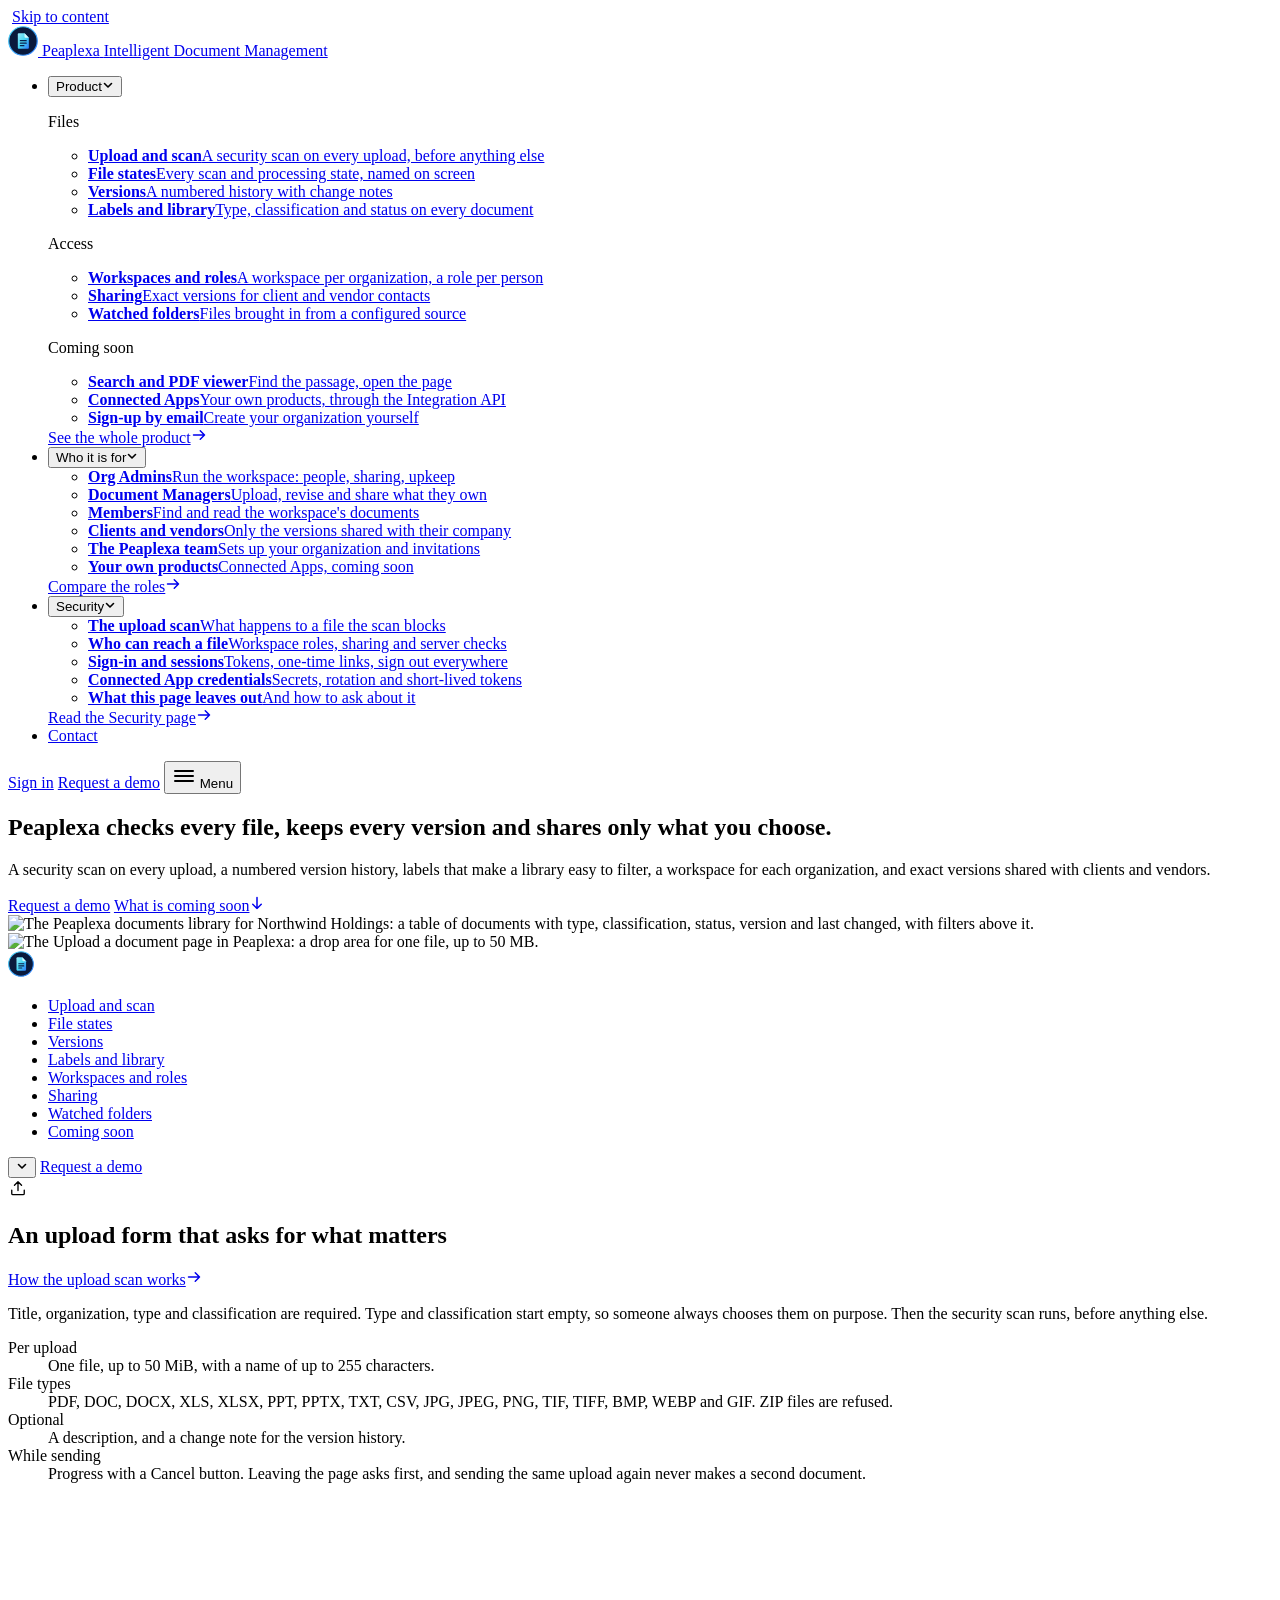
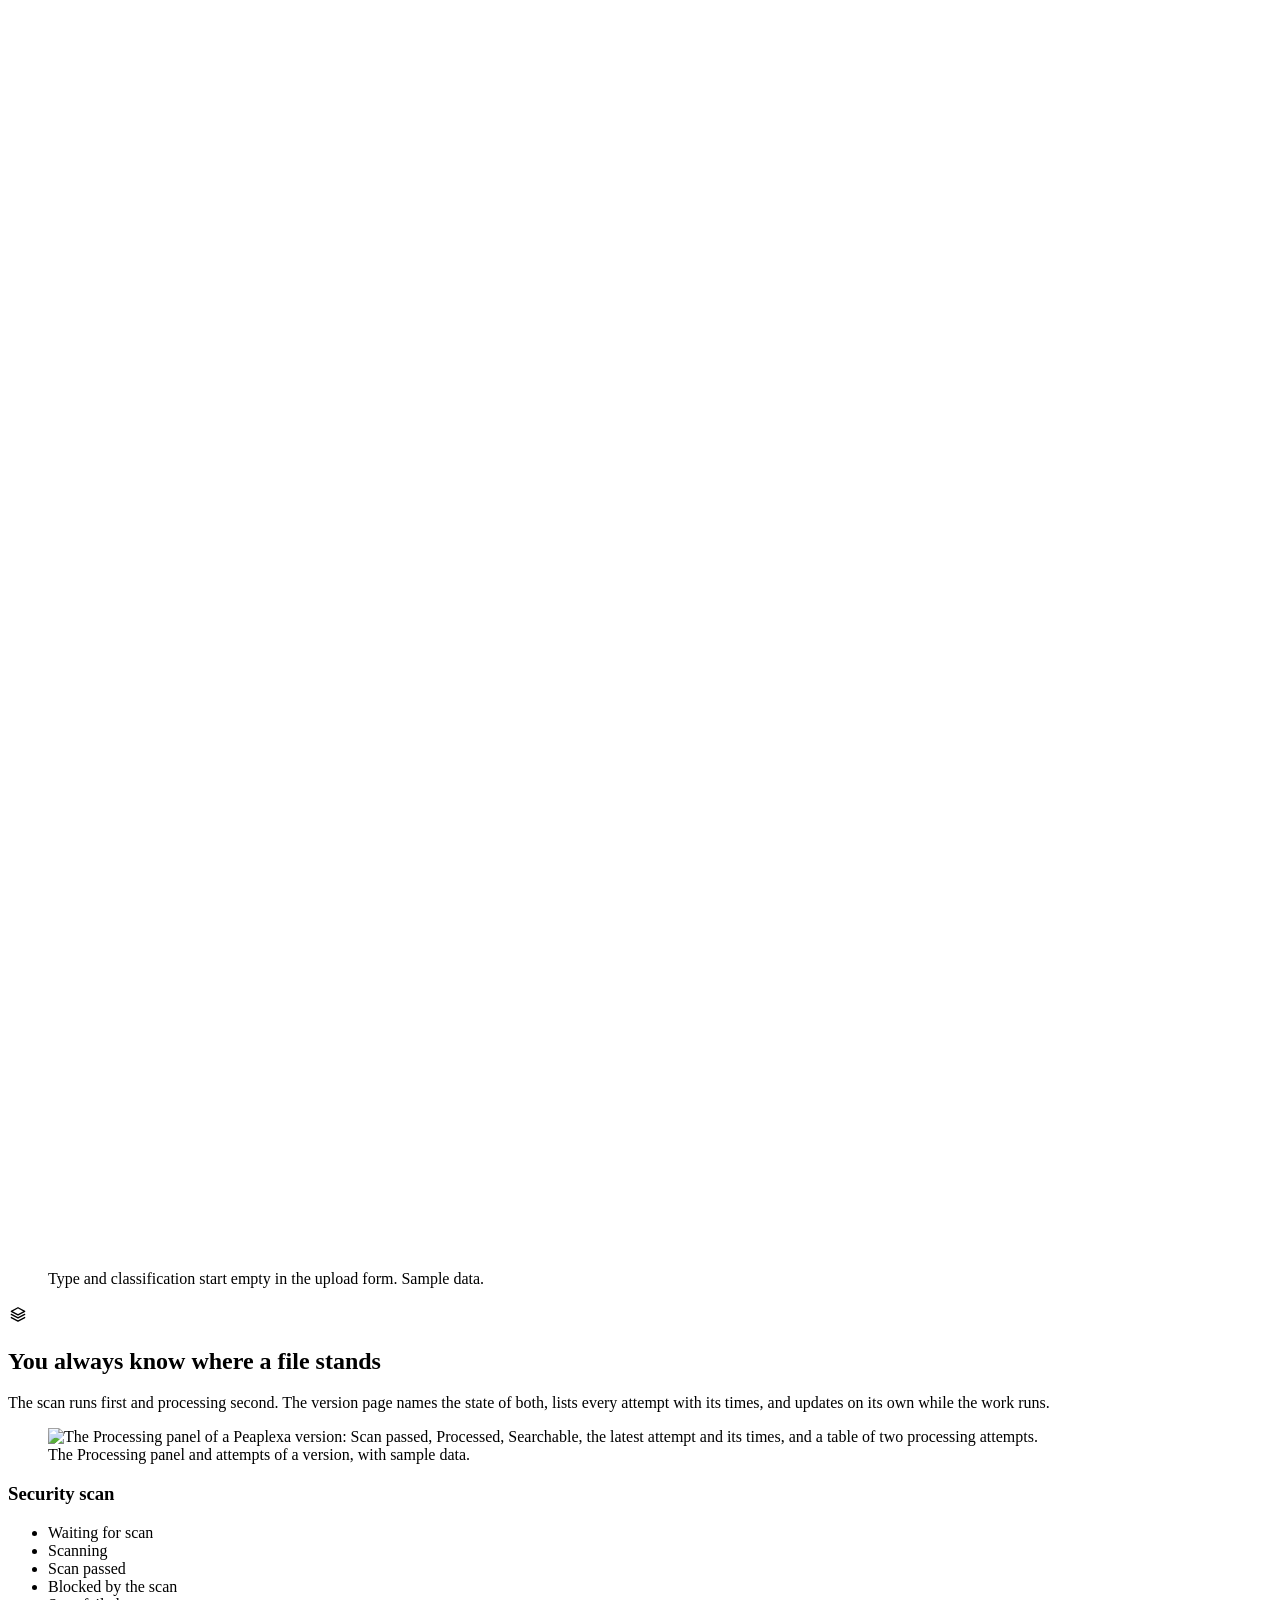
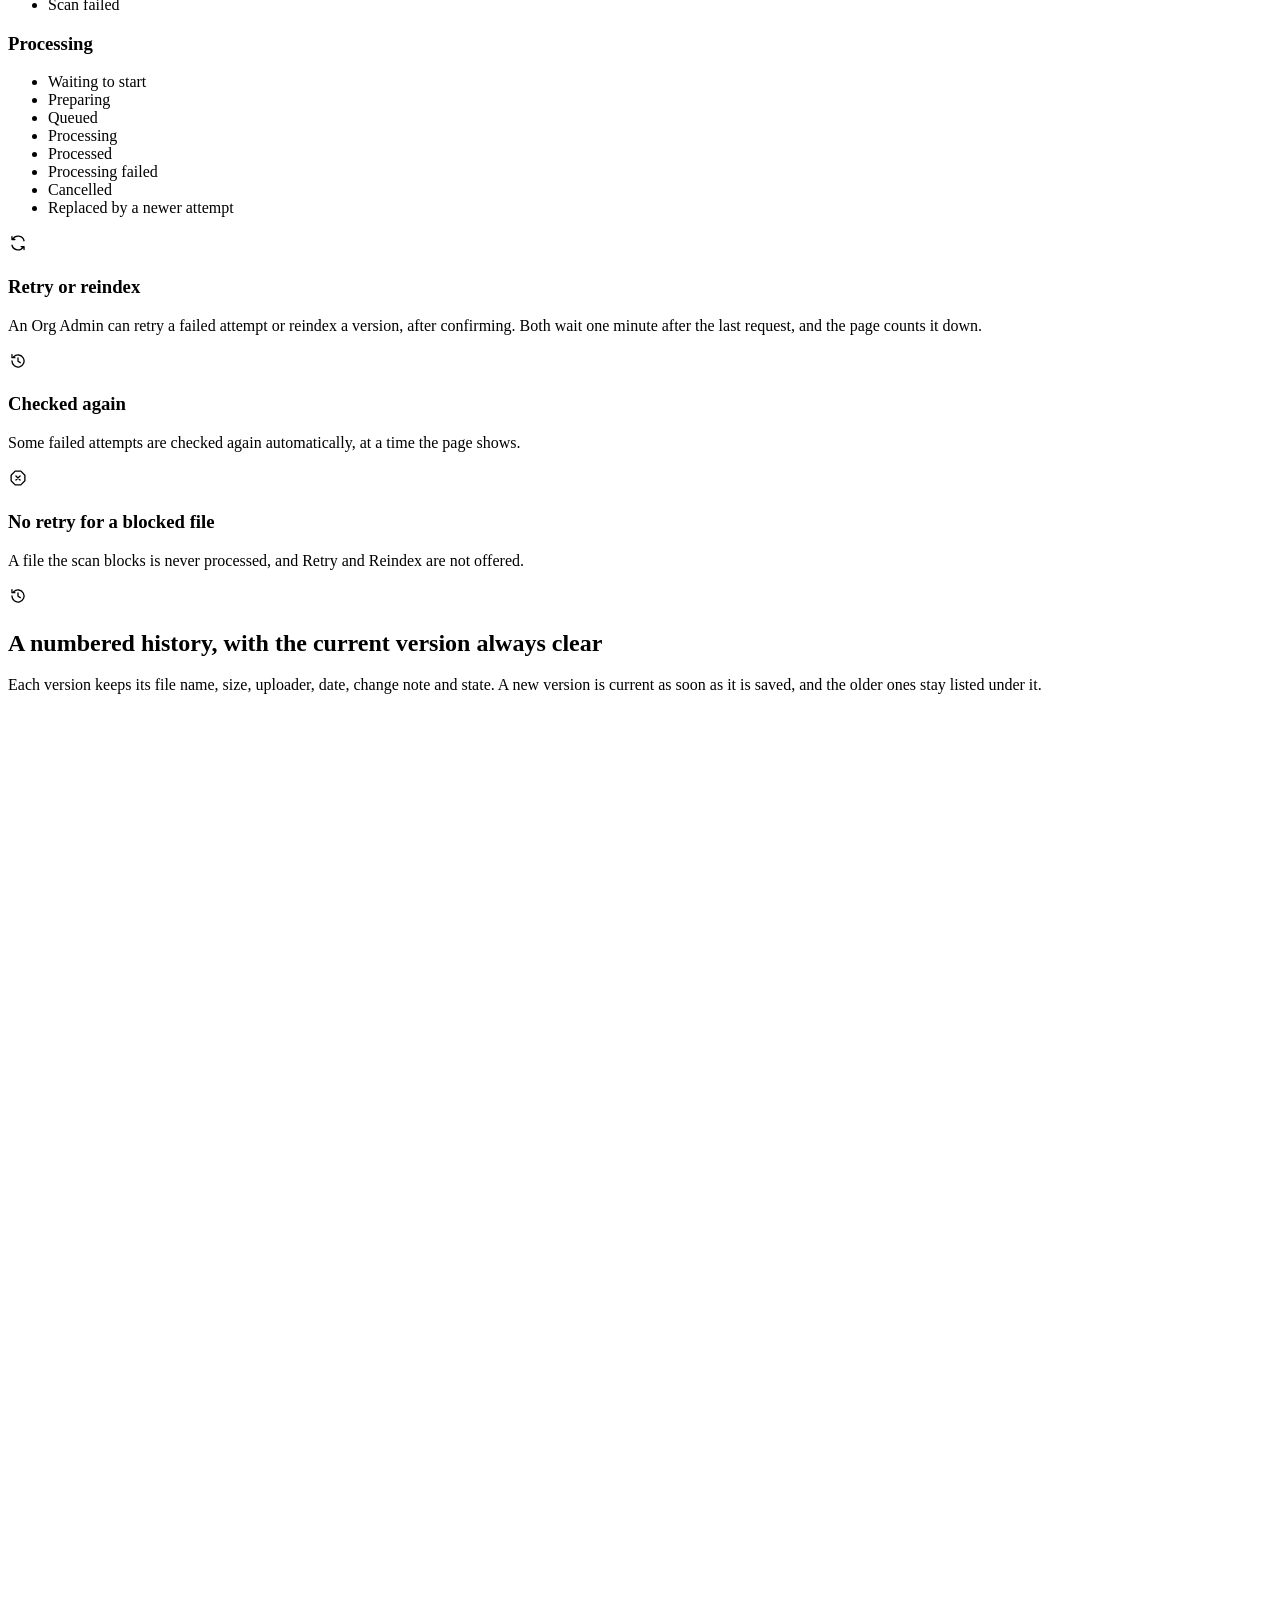
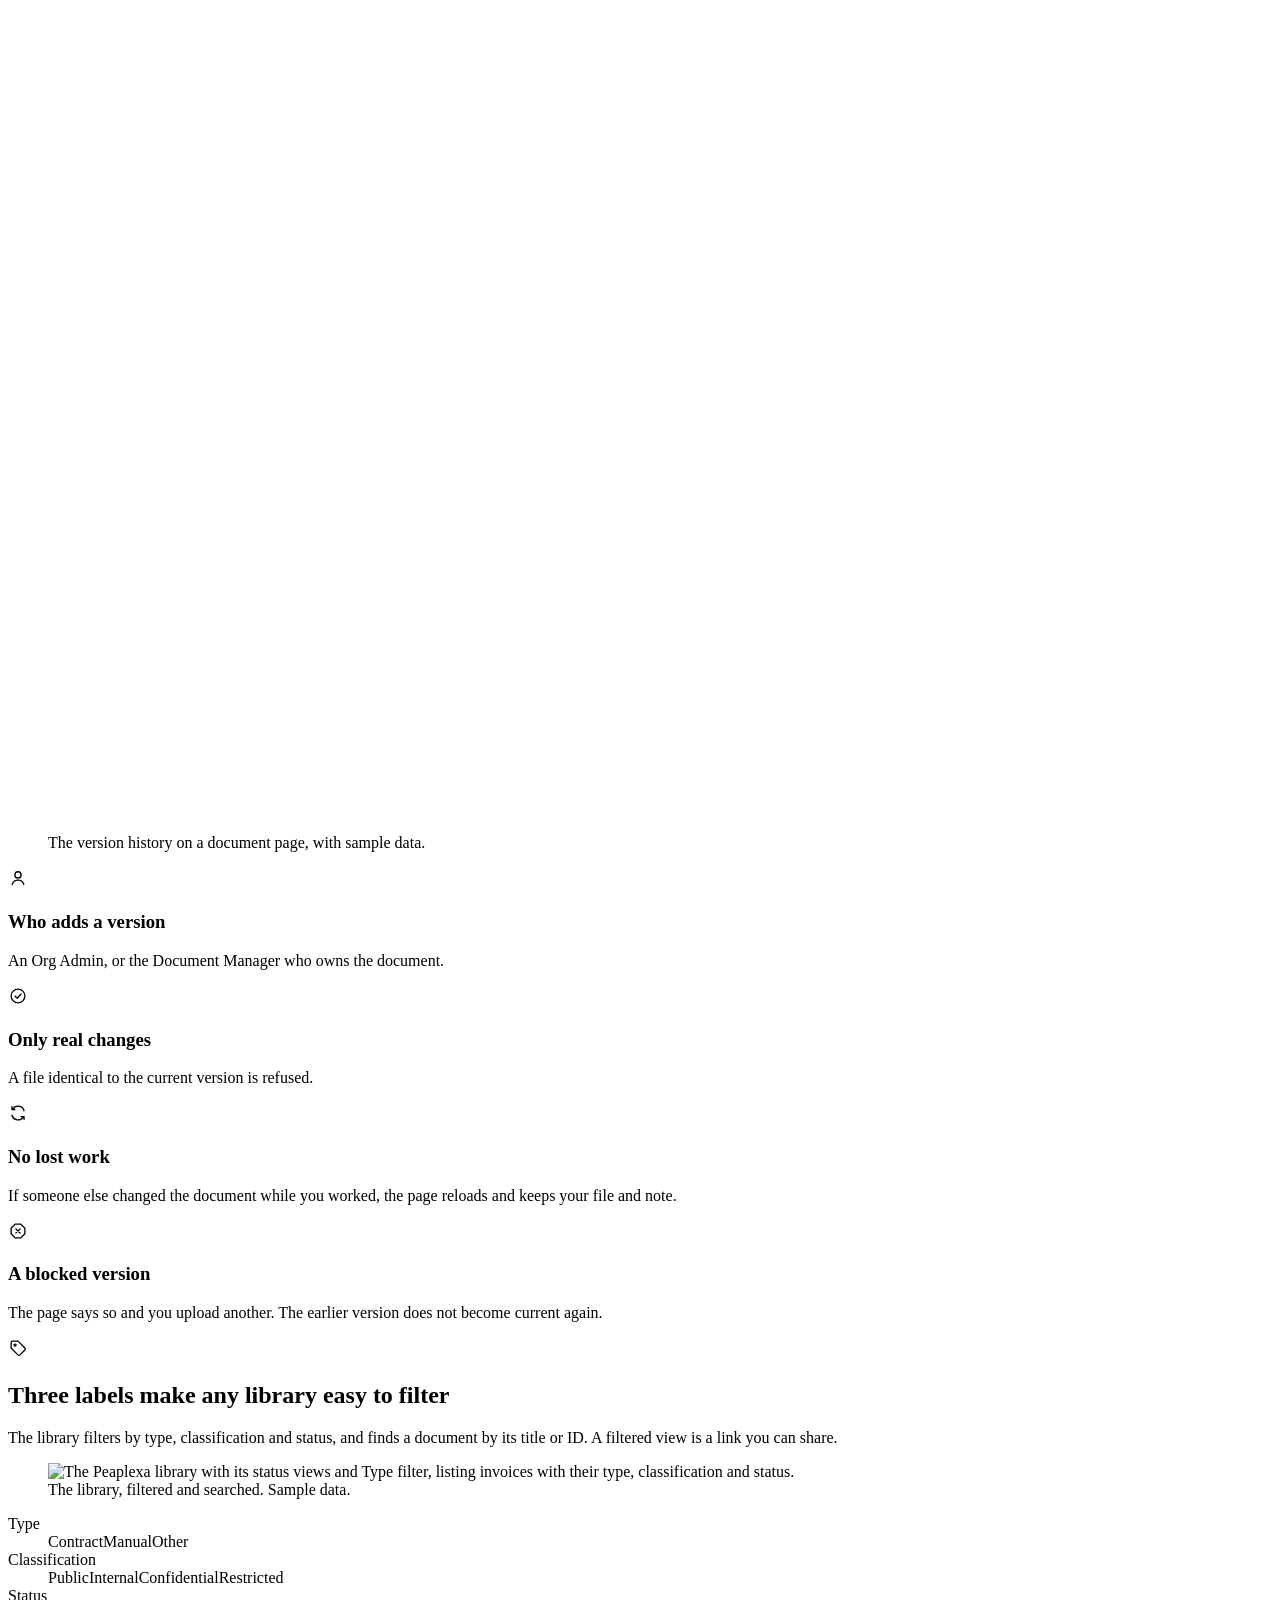
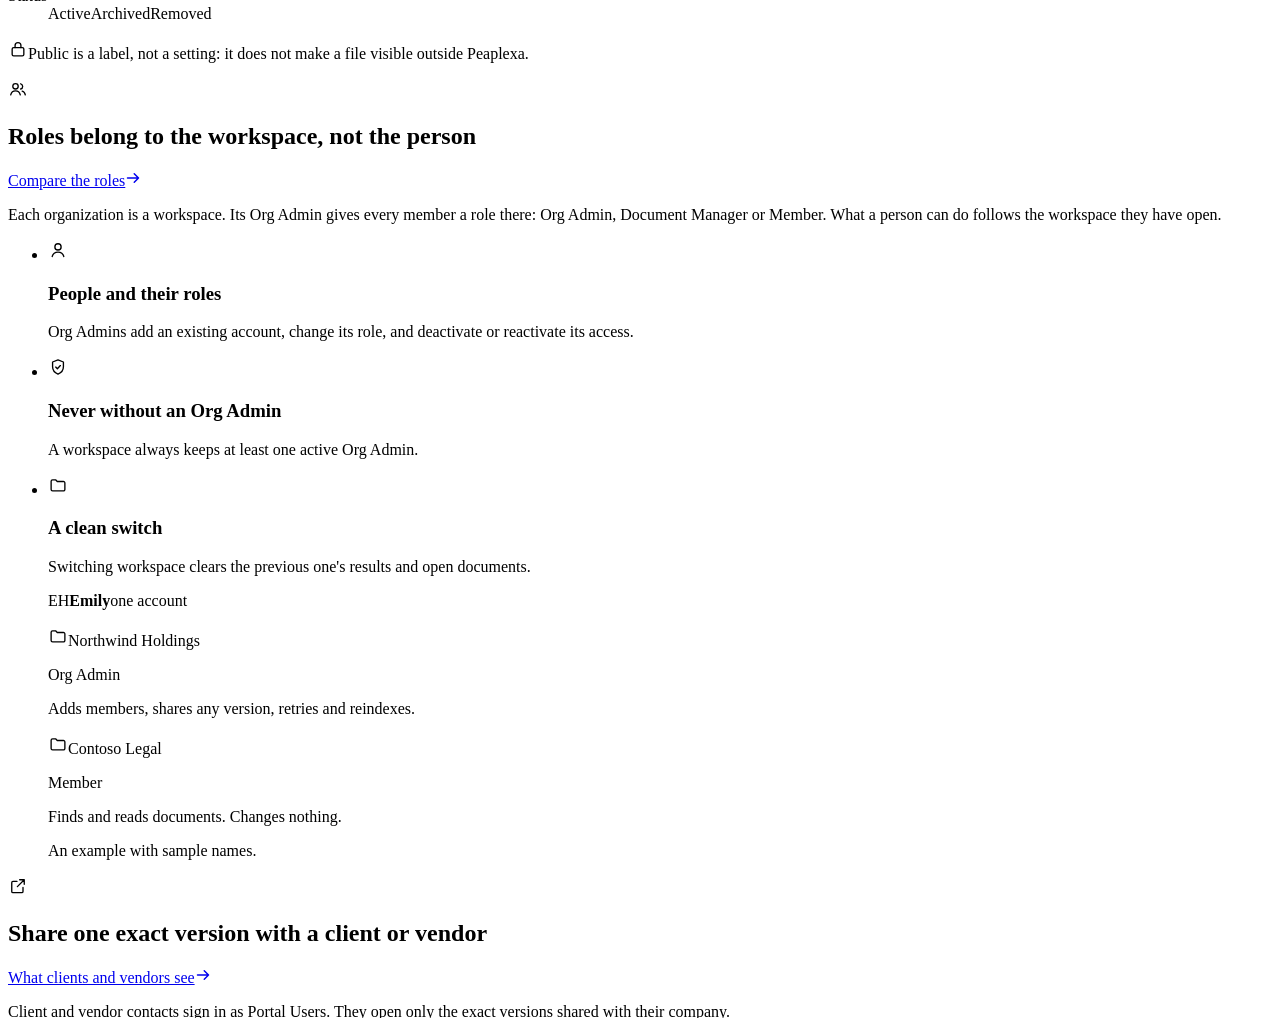
==== src/product/index.html @ 9dad8b34 "Add the Peaplexa website (work in progress) The Peaplexa marketing website, ready to serve as it is " ====
<!doctype html>
<html lang="en">
<head>
<meta charset="utf-8">
<meta name="viewport" content="width=device-width, initial-scale=1">
<title>Product | Peaplexa Intelligent Document Management</title>
<meta name="description" content="What Peaplexa does today: upload with a security scan, named file states, full version history, labels and a filterable library, a workspace per organization with roles, sharing with clients and vendors, and watched folders. Plus what is coming soon.">
<meta name="theme-color" content="#070d1c">
<meta property="og:type" content="website">
<meta property="og:site_name" content="Peaplexa by Datagonomix">
<meta property="og:title" content="Product | Peaplexa Intelligent Document Management">
<meta property="og:description" content="What Peaplexa does today: upload with a security scan, named file states, full version history, labels and a filterable library, a workspace per organization with roles, sharing with clients and vendors, and watched folders. Plus what is coming soon.">
<meta property="og:image" content="/assets/img/og.jpg">
<meta property="og:image:width" content="1200">
<meta property="og:image:height" content="630">
<meta name="twitter:card" content="summary_large_image">
<link rel="icon" href="/assets/favicon.svg" type="image/svg+xml">
<link rel="icon" href="/assets/favicon-32.png" sizes="32x32" type="image/png">
<link rel="apple-touch-icon" href="/assets/apple-touch-icon.png">
<link rel="preload" href="/assets/fonts/outfit-latin-wght-normal.woff2" as="font" type="font/woff2" crossorigin>
<link rel="preload" href="/assets/fonts/noto-sans-latin-wght-normal.woff2" as="font" type="font/woff2" crossorigin>
<link rel="stylesheet" href="/assets/css/site.css">
<link rel="stylesheet" href="/assets/css/page-product.css">
<script>document.documentElement.classList.add('js')</script>
</head>
<body class="page-product">
<svg class="sprite" width="0" height="0" aria-hidden="true" focusable="false">
  <defs>
    <linearGradient id="mark-doc" x1="0" y1="0" x2="1" y2="1"><stop offset="0" stop-color="#9BEBFA"/><stop offset=".5" stop-color="#45D6F2"/><stop offset="1" stop-color="#2F7BFF"/></linearGradient>
    <linearGradient id="mark-rim" x1="0" y1="0" x2="1" y2="1"><stop offset="0" stop-color="#45D6F2"/><stop offset="1" stop-color="#2F7BFF"/></linearGradient>
    <symbol id="brand-mark" viewBox="0 0 40 40">
      <circle cx="20" cy="20" r="19" fill="#0A1A3C" stroke="url(#mark-rim)" stroke-width="1.6"/>
      <path d="M14.4 9.8h7.6l5.8 5.8v13.4c0 .7-.6 1.3-1.3 1.3H14.4c-.7 0-1.3-.6-1.3-1.3V11.1c0-.7.6-1.3 1.3-1.3z" fill="url(#mark-doc)"/>
      <path d="M22 9.8l5.8 5.8h-4.5c-.7 0-1.3-.6-1.3-1.3z" fill="#D6FAFF"/>
      <path d="M16.5 19.6h7.8M16.5 22.9h7.8M16.5 26.2h4.7" stroke="#07214F" stroke-width="1.6" stroke-linecap="round" fill="none"/>
    </symbol>
    <symbol id="i-upload" viewBox="0 0 24 24" fill="none" stroke="currentColor" stroke-width="1.6" stroke-linecap="round" stroke-linejoin="round"><path d="M12 15V4.5M7.75 8.75 12 4.5l4.25 4.25M4.5 14.5v4A1.5 1.5 0 0 0 6 20h12a1.5 1.5 0 0 0 1.5-1.5v-4"/></symbol>
    <symbol id="i-shield" viewBox="0 0 24 24" fill="none" stroke="currentColor" stroke-width="1.6" stroke-linecap="round" stroke-linejoin="round"><path d="M12 3.5 5.5 6v5.6c0 4 2.7 7.3 6.5 8.9 3.8-1.6 6.5-4.9 6.5-8.9V6z"/><path d="m9.25 12.1 2 2 3.6-3.8"/></symbol>
    <symbol id="i-layers" viewBox="0 0 24 24" fill="none" stroke="currentColor" stroke-width="1.6" stroke-linecap="round" stroke-linejoin="round"><path d="M12 4.5 4 8.75 12 13l8-4.25z"/><path d="M4 12.5 12 16.75l8-4.25M4 16.25 12 20.5l8-4.25"/></symbol>
    <symbol id="i-check-circle" viewBox="0 0 24 24" fill="none" stroke="currentColor" stroke-width="1.6" stroke-linecap="round" stroke-linejoin="round"><circle cx="12" cy="12" r="8.25"/><path d="m8.6 12.2 2.4 2.4 4.5-4.7"/></symbol>
    <symbol id="i-check" viewBox="0 0 24 24" fill="none" stroke="currentColor" stroke-width="1.6" stroke-linecap="round" stroke-linejoin="round"><path d="m5.5 12.5 4.25 4.25L18.5 8"/></symbol>
    <symbol id="i-block" viewBox="0 0 24 24" fill="none" stroke="currentColor" stroke-width="1.6" stroke-linecap="round" stroke-linejoin="round"><path d="M8.6 3.75h6.8l4.85 4.85v6.8l-4.85 4.85H8.6l-4.85-4.85V8.6z"/><path d="m9.5 9.5 5 5M14.5 9.5l-5 5"/></symbol>
    <symbol id="i-folder" viewBox="0 0 24 24" fill="none" stroke="currentColor" stroke-width="1.6" stroke-linecap="round" stroke-linejoin="round"><path d="M3.75 7.5A1.75 1.75 0 0 1 5.5 5.75h3.6l2 2h7.4a1.75 1.75 0 0 1 1.75 1.75v7.75A1.75 1.75 0 0 1 18.5 19h-13a1.75 1.75 0 0 1-1.75-1.75z"/></symbol>
    <symbol id="i-building" viewBox="0 0 24 24" fill="none" stroke="currentColor" stroke-width="1.6" stroke-linecap="round" stroke-linejoin="round"><path d="M5 20V5.75A1.75 1.75 0 0 1 6.75 4h6.5A1.75 1.75 0 0 1 15 5.75V20M15 9.5h2.25A1.75 1.75 0 0 1 19 11.25V20M3.5 20h17M8.5 8h3M8.5 11.5h3M8.5 15h3"/></symbol>
    <symbol id="i-user" viewBox="0 0 24 24" fill="none" stroke="currentColor" stroke-width="1.6" stroke-linecap="round" stroke-linejoin="round"><circle cx="12" cy="8.25" r="3.75"/><path d="M5 19.75c.9-3.3 3.6-5.25 7-5.25s6.1 1.95 7 5.25"/></symbol>
    <symbol id="i-key" viewBox="0 0 24 24" fill="none" stroke="currentColor" stroke-width="1.6" stroke-linecap="round" stroke-linejoin="round"><circle cx="8" cy="15.5" r="3.75"/><path d="m10.75 12.75 8.5-8.5M15.75 7.75l2.5 2.5M17.75 5.75l2 2"/></symbol>
    <symbol id="i-search" viewBox="0 0 24 24" fill="none" stroke="currentColor" stroke-width="1.6" stroke-linecap="round" stroke-linejoin="round"><circle cx="10.75" cy="10.75" r="6.25"/><path d="m15.5 15.5 4.75 4.75"/></symbol>
    <symbol id="i-file" viewBox="0 0 24 24" fill="none" stroke="currentColor" stroke-width="1.6" stroke-linecap="round" stroke-linejoin="round"><path d="M7 3.75h6.75L18.5 8.5v10.25A1.75 1.75 0 0 1 16.75 20.5h-9.5a1.75 1.75 0 0 1-1.75-1.75V5.5A1.75 1.75 0 0 1 7 3.75z"/><path d="M13.5 3.75V8.75h5M9 13h6M9 16.5h4"/></symbol>
    <symbol id="i-lock" viewBox="0 0 24 24" fill="none" stroke="currentColor" stroke-width="1.6" stroke-linecap="round" stroke-linejoin="round"><rect x="5" y="10.25" width="14" height="10" rx="1.75"/><path d="M8.5 10.25v-2.5a3.5 3.5 0 0 1 7 0v2.5"/></symbol>
    <symbol id="i-share" viewBox="0 0 24 24" fill="none" stroke="currentColor" stroke-width="1.6" stroke-linecap="round" stroke-linejoin="round"><path d="M14 4.5h5.5V10M19.5 4.5 11.25 12.75"/><path d="M18 13.75v4.75a1.5 1.5 0 0 1-1.5 1.5H6a1.5 1.5 0 0 1-1.5-1.5V8A1.5 1.5 0 0 1 6 6.5h4.75"/></symbol>
    <symbol id="i-history" viewBox="0 0 24 24" fill="none" stroke="currentColor" stroke-width="1.6" stroke-linecap="round" stroke-linejoin="round"><path d="M4.75 12a7.25 7.25 0 1 0 2.1-5.1M4.75 4.5V8h3.5"/><path d="M12 8.25v4l2.75 1.75"/></symbol>
    <symbol id="i-plug" viewBox="0 0 24 24" fill="none" stroke="currentColor" stroke-width="1.6" stroke-linecap="round" stroke-linejoin="round"><path d="M9 3.75V8M15 3.75V8M6.5 8h11v3a5.5 5.5 0 0 1-11 0zM12 16.5v3.75"/></symbol>
    <symbol id="i-tag" viewBox="0 0 24 24" fill="none" stroke="currentColor" stroke-width="1.6" stroke-linecap="round" stroke-linejoin="round"><path d="M3.75 12.1V5.5A1.75 1.75 0 0 1 5.5 3.75h6.6l8.15 8.15a1.75 1.75 0 0 1 0 2.5l-5.85 5.85a1.75 1.75 0 0 1-2.5 0z"/><circle cx="8.5" cy="8.5" r="1.25"/></symbol>
    <symbol id="i-eye" viewBox="0 0 24 24" fill="none" stroke="currentColor" stroke-width="1.6" stroke-linecap="round" stroke-linejoin="round"><path d="M2.75 12S6.25 5.75 12 5.75 21.25 12 21.25 12 17.75 18.25 12 18.25 2.75 12 2.75 12z"/><circle cx="12" cy="12" r="2.75"/></symbol>
    <symbol id="i-sync" viewBox="0 0 24 24" fill="none" stroke="currentColor" stroke-width="1.6" stroke-linecap="round" stroke-linejoin="round"><path d="M19.25 9.25A7.5 7.5 0 0 0 5.6 7.4M4.75 4.25v3.5h3.5M4.75 14.75A7.5 7.5 0 0 0 18.4 16.6M19.25 19.75v-3.5h-3.5"/></symbol>
    <symbol id="i-inbox" viewBox="0 0 24 24" fill="none" stroke="currentColor" stroke-width="1.6" stroke-linecap="round" stroke-linejoin="round"><path d="M3.75 13.5 6.1 6.1A1.75 1.75 0 0 1 7.75 5h8.5a1.75 1.75 0 0 1 1.65 1.1l2.35 7.4v4.75A1.75 1.75 0 0 1 18.5 20h-13a1.75 1.75 0 0 1-1.75-1.75z"/><path d="M3.75 13.5H8l1.5 2.5h5l1.5-2.5h4.25"/></symbol>
    <symbol id="i-mail" viewBox="0 0 24 24" fill="none" stroke="currentColor" stroke-width="1.6" stroke-linecap="round" stroke-linejoin="round"><rect x="3.75" y="5.75" width="16.5" height="12.5" rx="1.75"/><path d="m4.5 7 7.5 6 7.5-6"/></symbol>
    <symbol id="i-people" viewBox="0 0 24 24" fill="none" stroke="currentColor" stroke-width="1.6" stroke-linecap="round" stroke-linejoin="round"><circle cx="9" cy="8.75" r="3.25"/><path d="M3.25 19c.75-2.9 3-4.75 5.75-4.75s5 1.85 5.75 4.75"/><path d="M15.25 5.75a3.25 3.25 0 0 1 0 6.25M17 14.5c2 .5 3.3 2.1 3.75 4.5"/></symbol>
  </defs>
</svg>
<a class="skip" href="#main">Skip to content</a>
<header class="site-head">
  <div class="mainbar">
    <div class="wrap mainbar-in">
      <a class="brand" href="/" aria-label="Peaplexa home">
        <svg class="mark" viewBox="0 0 40 40" width="30" height="30" aria-hidden="true" focusable="false"><use href="#brand-mark"/></svg>
        <span class="brand-name">Peaplexa</span>
        <span class="brand-sub">Intelligent Document Management</span>
      </a>
      <nav class="nav" aria-label="Main">
        <ul class="nav-list">
          <li class="nav-item has-menu">
    <button class="nav-top" type="button" aria-expanded="false" aria-controls="menu-product" aria-current="page">Product<svg class="chev" viewBox="0 0 12 12" width="12" height="12" aria-hidden="true" focusable="false"><path d="M2.5 4.5 6 8l3.5-3.5" fill="none" stroke="currentColor" stroke-width="1.6" stroke-linecap="round" stroke-linejoin="round"/></svg></button>
    <div class="menu menu-wide" id="menu-product">
      <div class="menu-cols"><div class="menu-col"><p class="menu-group">Files</p><ul><li><a href="/product/#upload"><strong>Upload and scan</strong><span>A security scan on every upload, before anything else</span></a></li><li><a href="/product/#states"><strong>File states</strong><span>Every scan and processing state, named on screen</span></a></li><li><a href="/product/#versions"><strong>Versions</strong><span>A numbered history with change notes</span></a></li><li><a href="/product/#labels"><strong>Labels and library</strong><span>Type, classification and status on every document</span></a></li></ul></div><div class="menu-col"><p class="menu-group">Access</p><ul><li><a href="/product/#workspaces"><strong>Workspaces and roles</strong><span>A workspace per organization, a role per person</span></a></li><li><a href="/product/#sharing"><strong>Sharing</strong><span>Exact versions for client and vendor contacts</span></a></li><li><a href="/product/#watched"><strong>Watched folders</strong><span>Files brought in from a configured source</span></a></li></ul></div><div class="menu-col"><p class="menu-group">Coming soon</p><ul><li><a href="/product/#search"><strong>Search and PDF viewer</strong><span>Find the passage, open the page</span></a></li><li><a href="/product/#connected-apps"><strong>Connected Apps</strong><span>Your own products, through the Integration API</span></a></li><li><a href="/product/#signup"><strong>Sign-up by email</strong><span>Create your organization yourself</span></a></li></ul></div></div>
      <a class="menu-foot" href="/product/">See the whole product<svg class="arr arr-r" viewBox="0 0 16 16" width="16" height="16" aria-hidden="true" focusable="false"><path d="M2.5 8h11M9.25 3.75 13.5 8l-4.25 4.25" fill="none" stroke="currentColor" stroke-width="1.5" stroke-linecap="round" stroke-linejoin="round"/></svg></a>
    </div>
  </li><li class="nav-item has-menu">
    <button class="nav-top" type="button" aria-expanded="false" aria-controls="menu-who">Who it is for<svg class="chev" viewBox="0 0 12 12" width="12" height="12" aria-hidden="true" focusable="false"><path d="M2.5 4.5 6 8l3.5-3.5" fill="none" stroke="currentColor" stroke-width="1.6" stroke-linecap="round" stroke-linejoin="round"/></svg></button>
    <div class="menu" id="menu-who">
      <div class="menu-cols"><div class="menu-col"><ul><li><a href="/who-it-is-for/#org-admins"><strong>Org Admins</strong><span>Run the workspace: people, sharing, upkeep</span></a></li><li><a href="/who-it-is-for/#document-managers"><strong>Document Managers</strong><span>Upload, revise and share what they own</span></a></li><li><a href="/who-it-is-for/#members"><strong>Members</strong><span>Find and read the workspace's documents</span></a></li><li><a href="/who-it-is-for/#portal-users"><strong>Clients and vendors</strong><span>Only the versions shared with their company</span></a></li><li><a href="/who-it-is-for/#operators"><strong>The Peaplexa team</strong><span>Sets up your organization and invitations</span></a></li><li><a href="/who-it-is-for/#apps"><strong>Your own products</strong><span>Connected Apps, coming soon</span></a></li></ul></div></div>
      <a class="menu-foot" href="/who-it-is-for/#compare">Compare the roles<svg class="arr arr-r" viewBox="0 0 16 16" width="16" height="16" aria-hidden="true" focusable="false"><path d="M2.5 8h11M9.25 3.75 13.5 8l-4.25 4.25" fill="none" stroke="currentColor" stroke-width="1.5" stroke-linecap="round" stroke-linejoin="round"/></svg></a>
    </div>
  </li><li class="nav-item has-menu">
    <button class="nav-top" type="button" aria-expanded="false" aria-controls="menu-security">Security<svg class="chev" viewBox="0 0 12 12" width="12" height="12" aria-hidden="true" focusable="false"><path d="M2.5 4.5 6 8l3.5-3.5" fill="none" stroke="currentColor" stroke-width="1.6" stroke-linecap="round" stroke-linejoin="round"/></svg></button>
    <div class="menu" id="menu-security">
      <div class="menu-cols"><div class="menu-col"><ul><li><a href="/security/#scan"><strong>The upload scan</strong><span>What happens to a file the scan blocks</span></a></li><li><a href="/security/#access"><strong>Who can reach a file</strong><span>Workspace roles, sharing and server checks</span></a></li><li><a href="/security/#sessions"><strong>Sign-in and sessions</strong><span>Tokens, one-time links, sign out everywhere</span></a></li><li><a href="/security/#apps"><strong>Connected App credentials</strong><span>Secrets, rotation and short-lived tokens</span></a></li><li><a href="/security/#questions"><strong>What this page leaves out</strong><span>And how to ask about it</span></a></li></ul></div></div>
      <a class="menu-foot" href="/security/">Read the Security page<svg class="arr arr-r" viewBox="0 0 16 16" width="16" height="16" aria-hidden="true" focusable="false"><path d="M2.5 8h11M9.25 3.75 13.5 8l-4.25 4.25" fill="none" stroke="currentColor" stroke-width="1.5" stroke-linecap="round" stroke-linejoin="round"/></svg></a>
    </div>
  </li>
          <li class="nav-item"><a class="nav-top" href="/request-a-demo/#contact">Contact</a></li>
        </ul>
      </nav>
      <a class="nav-signin" href="#">Sign in</a>
      <a class="btn btn-pill nav-cta" href="/request-a-demo/">Request a demo</a>
      <button class="drawer-toggle" type="button" aria-expanded="false" aria-controls="drawer">
        <svg viewBox="0 0 24 24" width="24" height="24" aria-hidden="true" focusable="false"><path d="M3 7h18M3 12h18M3 17h18" stroke="currentColor" stroke-width="2" stroke-linecap="round"/></svg>
        <span>Menu</span>
      </button>
    </div>
  </div>
</header>
<div class="drawer-scrim" hidden></div>
<aside class="drawer" id="drawer" role="dialog" aria-modal="true" aria-label="Site menu" hidden>
  <div class="drawer-head">
    <a class="brand brand-dark" href="/" aria-label="Peaplexa home"><svg class="mark" viewBox="0 0 40 40" width="34" height="34" aria-hidden="true" focusable="false"><use href="#brand-mark"/></svg><span class="brand-name">Peaplexa</span></a>
    <button class="drawer-close" type="button" aria-label="Close menu">
      <svg viewBox="0 0 24 24" width="24" height="24" aria-hidden="true" focusable="false"><path d="M6 6l12 12M18 6L6 18" stroke="currentColor" stroke-width="2" stroke-linecap="round"/></svg>
    </button>
  </div>
  <nav aria-label="Site menu links">
    <ul class="drawer-list">
      <li class="drawer-group">
    <button class="drawer-top" type="button" aria-expanded="false" aria-controls="drawer-product">Product<svg class="chev" viewBox="0 0 12 12" width="12" height="12" aria-hidden="true" focusable="false"><path d="M2.5 4.5 6 8l3.5-3.5" fill="none" stroke="currentColor" stroke-width="1.6" stroke-linecap="round" stroke-linejoin="round"/></svg></button>
    <ul class="drawer-sub" id="drawer-product" hidden>
      <li><a href="/product/">Product overview</a></li>
      <li><a href="/product/#upload">Upload and scan</a></li><li><a href="/product/#states">File states</a></li><li><a href="/product/#versions">Versions</a></li><li><a href="/product/#labels">Labels and library</a></li><li><a href="/product/#workspaces">Workspaces and roles</a></li><li><a href="/product/#sharing">Sharing</a></li><li><a href="/product/#watched">Watched folders</a></li><li><a href="/product/#search">Search and PDF viewer</a></li><li><a href="/product/#connected-apps">Connected Apps</a></li><li><a href="/product/#signup">Sign-up by email</a></li>
    </ul>
  </li><li class="drawer-group">
    <button class="drawer-top" type="button" aria-expanded="false" aria-controls="drawer-who">Who it is for<svg class="chev" viewBox="0 0 12 12" width="12" height="12" aria-hidden="true" focusable="false"><path d="M2.5 4.5 6 8l3.5-3.5" fill="none" stroke="currentColor" stroke-width="1.6" stroke-linecap="round" stroke-linejoin="round"/></svg></button>
    <ul class="drawer-sub" id="drawer-who" hidden>
      <li><a href="/who-it-is-for/">Who it is for overview</a></li>
      <li><a href="/who-it-is-for/#org-admins">Org Admins</a></li><li><a href="/who-it-is-for/#document-managers">Document Managers</a></li><li><a href="/who-it-is-for/#members">Members</a></li><li><a href="/who-it-is-for/#portal-users">Clients and vendors</a></li><li><a href="/who-it-is-for/#operators">The Peaplexa team</a></li><li><a href="/who-it-is-for/#apps">Your own products</a></li>
    </ul>
  </li><li class="drawer-group">
    <button class="drawer-top" type="button" aria-expanded="false" aria-controls="drawer-security">Security<svg class="chev" viewBox="0 0 12 12" width="12" height="12" aria-hidden="true" focusable="false"><path d="M2.5 4.5 6 8l3.5-3.5" fill="none" stroke="currentColor" stroke-width="1.6" stroke-linecap="round" stroke-linejoin="round"/></svg></button>
    <ul class="drawer-sub" id="drawer-security" hidden>
      <li><a href="/security/">Security overview</a></li>
      <li><a href="/security/#scan">The upload scan</a></li><li><a href="/security/#access">Who can reach a file</a></li><li><a href="/security/#sessions">Sign-in and sessions</a></li><li><a href="/security/#apps">Connected App credentials</a></li><li><a href="/security/#questions">What this page leaves out</a></li>
    </ul>
  </li>
      <li><a class="drawer-top" href="/request-a-demo/#contact">Contact</a></li>
    </ul>
  </nav>
  <div class="drawer-foot">
    <a class="btn btn-pill" href="/request-a-demo/">Request a demo</a>
    <a class="drawer-signin" href="#">Sign in to the app</a>
  </div>
</aside>

<main id="main" tabindex="-1">
<section class="phero on-dark navy-field" aria-labelledby="product-title">
  <div class="phero-copy">
    <h1 id="product-title">Peaplexa checks every file, keeps every version and shares only what you choose.</h1>
    <p class="lead">A security scan on every upload, a numbered version history, labels that make a library easy to filter, a workspace for each organization, and exact versions shared with clients and vendors.</p>
    <div class="actions">
      <a class="btn btn-pill" href="/request-a-demo/">Request a demo</a>
      <a class="more" href="#coming">What is coming soon<svg class="arr arr-d" viewBox="0 0 16 16" width="16" height="16" aria-hidden="true" focusable="false"><path d="M8 2.5v11M3.75 9.25 8 13.5l4.25-4.25" fill="none" stroke="currentColor" stroke-width="1.5" stroke-linecap="round" stroke-linejoin="round"/></svg></a>
    </div>
  </div>
  <div class="phero-fig">
    <div class="stack">
      <div class="frame frame-dark stack-back"><div class="shot" style="--iw: 1200; --cx: 214; --cy: 0; --cw: 986; --ch: 534; --mx: 222; --my: 40; --mw: 430; --mh: 380"><img src="/assets/img/library-1200.webp" srcset="/assets/img/library-1200.webp 1200w, /assets/img/library-2400.webp 2400w" sizes="(max-width: 991px) 220vw, 68vw" width="2400" height="1300" alt="The Peaplexa documents library for Northwind Holdings: a table of documents with type, classification, status, version and last changed, with filters above it." decoding="async" fetchpriority="high"></div></div>
      <div class="frame frame-dark stack-front"><div class="shot" style="--iw: 1200; --cx: 233; --cy: 40; --cw: 590; --ch: 280"><img src="/assets/img/upload-1200.webp" srcset="/assets/img/upload-1200.webp 1200w, /assets/img/upload-2400.webp 2400w" sizes="(max-width: 991px) 1px, 64vw" width="2400" height="1367" alt="The Upload a document page in Peaplexa: a drop area for one file, up to 50 MB." decoding="async" loading="lazy"></div></div>
    </div>
  </div>
</section>
<div class="band-sentinel" aria-hidden="true"></div>
<nav class="band" aria-label="Product capabilities">
  <div class="wrap band-in">
    <a class="band-home" href="/" aria-label="Peaplexa home"><svg class="mark" viewBox="0 0 40 40" width="26" height="26" aria-hidden="true" focusable="false"><use href="#brand-mark"/></svg></a>
    <ul class="band-links"><li><a href="/product/#upload">Upload and scan</a></li><li><a href="/product/#states">File states</a></li><li><a href="/product/#versions">Versions</a></li><li><a href="/product/#labels">Labels and library</a></li><li><a href="/product/#workspaces">Workspaces and roles</a></li><li><a href="/product/#sharing">Sharing</a></li><li><a href="/product/#watched">Watched folders</a></li><li><a href="/product/#coming">Coming soon</a></li></ul>
    <button class="band-more" type="button" tabindex="-1" aria-hidden="true"><svg class="chev" viewBox="0 0 12 12" width="12" height="12" aria-hidden="true" focusable="false"><path d="M2.5 4.5 6 8l3.5-3.5" fill="none" stroke="currentColor" stroke-width="1.6" stroke-linecap="round" stroke-linejoin="round"/></svg></button>
    <a class="band-cta" href="/request-a-demo/">Request a demo</a>
  </div>
</nav>

<section class="sec" id="upload" aria-labelledby="upload-title">
  <div class="wrap">
    <div class="sec-head">
      <div class="sec-title"><span class="sec-ic"><svg class="ic" viewBox="0 0 24 24" width="20" height="20" aria-hidden="true" focusable="false"><use href="#i-upload"/></svg></span><h2 id="upload-title">An upload form that asks for what matters</h2></div>
      <a class="more" href="/security/#scan">How the upload scan works<svg class="arr arr-r" viewBox="0 0 16 16" width="16" height="16" aria-hidden="true" focusable="false"><path d="M2.5 8h11M9.25 3.75 13.5 8l-4.25 4.25" fill="none" stroke="currentColor" stroke-width="1.5" stroke-linecap="round" stroke-linejoin="round"/></svg></a>
      <p class="sec-intro">Title, organization, type and classification are required. Type and classification start empty, so someone always chooses them on purpose. Then the security scan runs, before anything else.</p>
    </div>
    <div class="sec-body row">
      <dl class="defs defs-1 span-5">
        <div><dt>Per upload</dt><dd>One file, up to 50 MiB, with a name of up to 255 characters.</dd></div>
        <div><dt>File types</dt><dd>PDF, DOC, DOCX, XLS, XLSX, PPT, PPTX, TXT, CSV, JPG, JPEG, PNG, TIF, TIFF, BMP, WEBP and GIF. ZIP files are refused.</dd></div>
        <div><dt>Optional</dt><dd>A description, and a change note for the version history.</dd></div>
        <div><dt>While sending</dt><dd>Progress with a Cancel button. Leaving the page asks first, and sending the same upload again never makes a second document.</dd></div>
      </dl>
      <figure class="item span-7">
        <div class="shot-stage">
          <div class="shot-frame"><div class="shot" style="--iw: 1200; --cx: 548; --cy: 200; --cw: 632; --ch: 272; --mw: 352"><img src="/assets/img/upload-1200.webp" srcset="/assets/img/upload-1200.webp 1200w, /assets/img/upload-2400.webp 2400w" sizes="(max-width: 600px) 340vw, 1300px" width="2400" height="1367" alt="The Peaplexa upload form: a drop area for one file up to 50 MB, a title field, and Type and Classification fields that start empty." decoding="async" loading="lazy"></div></div>
        </div>
        <figcaption class="cap">Type and classification start empty in the upload form. Sample data.</figcaption>
      </figure>
    </div>
  </div>
</section>

<section class="sec sec-alt" id="states" aria-labelledby="states-title">
  <div class="wrap">
    <div class="sec-head">
      <div class="sec-title"><span class="sec-ic"><svg class="ic" viewBox="0 0 24 24" width="20" height="20" aria-hidden="true" focusable="false"><use href="#i-layers"/></svg></span><h2 id="states-title">You always know where a file stands</h2></div>
      <p class="sec-intro">The scan runs first and processing second. The version page names the state of both, lists every attempt with its times, and updates on its own while the work runs.</p>
    </div>
    <div class="sec-body">
      <div class="row">
        <figure class="item span-8">
          <div class="shot-stage">
            <div class="shot-frame"><div class="shot" style="--iw: 1200; --cx: 233; --cy: 165; --cw: 947; --ch: 400; --mw: 300; --mh: 250"><img src="/assets/img/version-1200.webp" srcset="/assets/img/version-1200.webp 1200w, /assets/img/version-2400.webp 2400w" sizes="(max-width: 600px) 400vw, 1200px" width="2400" height="1217" alt="The Processing panel of a Peaplexa version: Scan passed, Processed, Searchable, the latest attempt and its times, and a table of two processing attempts." decoding="async" loading="lazy"></div></div>
          </div>
          <figcaption class="cap">The Processing panel and attempts of a version, with sample data.</figcaption>
        </figure>
        <div class="st-groups span-4">
          <div class="st-group">
            <h3>Security scan</h3>
            <ul class="st-chips">
              <li class="chip chip-wait">Waiting for scan</li>
              <li class="chip chip-scan">Scanning</li>
              <li class="chip chip-ok">Scan passed</li>
              <li class="chip chip-bad">Blocked by the scan</li>
              <li class="chip chip-fail">Scan failed</li>
            </ul>
          </div>
          <div class="st-group">
            <h3>Processing</h3>
            <ul class="st-chips">
              <li class="chip chip-wait">Waiting to start</li>
              <li class="chip chip-proc">Preparing</li>
              <li class="chip chip-wait">Queued</li>
              <li class="chip chip-proc">Processing</li>
              <li class="chip chip-ok">Processed</li>
              <li class="chip chip-fail">Processing failed</li>
              <li class="chip chip-off">Cancelled</li>
              <li class="chip chip-off">Replaced by a newer attempt</li>
            </ul>
          </div>
        </div>
      </div>
      <div class="cols cols-3">
        <div class="col"><svg class="ic" viewBox="0 0 24 24" width="20" height="20" aria-hidden="true" focusable="false"><use href="#i-sync"/></svg><h3>Retry or reindex</h3><p>An Org Admin can retry a failed attempt or reindex a version, after confirming. Both wait one minute after the last request, and the page counts it down.</p></div>
        <div class="col"><svg class="ic" viewBox="0 0 24 24" width="20" height="20" aria-hidden="true" focusable="false"><use href="#i-history"/></svg><h3>Checked again</h3><p>Some failed attempts are checked again automatically, at a time the page shows.</p></div>
        <div class="col"><svg class="ic" viewBox="0 0 24 24" width="20" height="20" aria-hidden="true" focusable="false"><use href="#i-block"/></svg><h3>No retry for a blocked file</h3><p>A file the scan blocks is never processed, and Retry and Reindex are not offered.</p></div>
      </div>
    </div>
  </div>
</section>

<section class="sec" id="versions" aria-labelledby="versions-title">
  <div class="wrap">
    <div class="sec-head">
      <div class="sec-title"><span class="sec-ic"><svg class="ic" viewBox="0 0 24 24" width="20" height="20" aria-hidden="true" focusable="false"><use href="#i-history"/></svg></span><h2 id="versions-title">A numbered history, with the current version always clear</h2></div>
      <p class="sec-intro">Each version keeps its file name, size, uploader, date, change note and state. A new version is current as soon as it is saved, and the older ones stay listed under it.</p>
    </div>
    <div class="sec-body">
      <figure class="wide-fig">
        <div class="shot-stage shot-wide">
          <div class="shot-frame"><div class="shot" style="--iw: 1200; --cx: 24; --cy: 612; --cw: 1152; --ch: 222; --mw: 420"><img src="/assets/img/detail-1200.webp" srcset="/assets/img/detail-1200.webp 1200w, /assets/img/detail-2368.webp 2368w" sizes="(max-width: 600px) 300vw, 1400px" width="2368" height="1720" alt="The version history of a Peaplexa document: Version 3 is current, with Version 2 and Version 1 below it, each with its file name, size, uploader, date and change note." decoding="async" loading="lazy"></div></div>
        </div>
        <figcaption class="cap">The version history on a document page, with sample data.</figcaption>
      </figure>
      <div class="cols cols-4">
        <div class="col"><svg class="ic" viewBox="0 0 24 24" width="20" height="20" aria-hidden="true" focusable="false"><use href="#i-user"/></svg><h3>Who adds a version</h3><p>An Org Admin, or the Document Manager who owns the document.</p></div>
        <div class="col"><svg class="ic" viewBox="0 0 24 24" width="20" height="20" aria-hidden="true" focusable="false"><use href="#i-check-circle"/></svg><h3>Only real changes</h3><p>A file identical to the current version is refused.</p></div>
        <div class="col"><svg class="ic" viewBox="0 0 24 24" width="20" height="20" aria-hidden="true" focusable="false"><use href="#i-sync"/></svg><h3>No lost work</h3><p>If someone else changed the document while you worked, the page reloads and keeps your file and note.</p></div>
        <div class="col"><svg class="ic" viewBox="0 0 24 24" width="20" height="20" aria-hidden="true" focusable="false"><use href="#i-block"/></svg><h3>A blocked version</h3><p>The page says so and you upload another. The earlier version does not become current again.</p></div>
      </div>
    </div>
  </div>
</section>

<section class="sec sec-alt" id="labels" aria-labelledby="labels-title">
  <div class="wrap">
    <div class="sec-head">
      <div class="sec-title"><span class="sec-ic"><svg class="ic" viewBox="0 0 24 24" width="20" height="20" aria-hidden="true" focusable="false"><use href="#i-tag"/></svg></span><h2 id="labels-title">Three labels make any library easy to filter</h2></div>
      <p class="sec-intro">The library filters by type, classification and status, and finds a document by its title or ID. A filtered view is a link you can share.</p>
    </div>
    <div class="sec-body row">
      <figure class="item span-7">
        <div class="shot-stage">
          <div class="shot-frame"><div class="shot" style="--iw: 1200; --cx: 24; --cy: 228; --cw: 520; --ch: 279; --mw: 360"><img src="/assets/img/finance-lib-1200.webp" srcset="/assets/img/finance-lib-1200.webp 1200w, /assets/img/finance-lib-2368.webp 2368w" sizes="(max-width: 600px) 330vw, 1200px" width="2368" height="1400" alt="The Peaplexa library with its status views and Type filter, listing invoices with their type, classification and status." decoding="async" loading="lazy"></div></div>
        </div>
        <figcaption class="cap">The library, filtered and searched. Sample data.</figcaption>
      </figure>
      <div class="lbl-col span-5">
        <dl class="lbls">
          <div><dt>Type</dt><dd><span>Contract</span><span>Manual</span><span>Other</span></dd></div>
          <div><dt>Classification</dt><dd class="levels"><span class="lv lv-1">Public</span><span class="lv lv-2">Internal</span><span class="lv lv-3">Confidential</span><span class="lv lv-4">Restricted</span></dd></div>
          <div><dt>Status</dt><dd><span>Active</span><span>Archived</span><span>Removed</span></dd></div>
        </dl>
        <p class="lbl-note"><svg class="ic" viewBox="0 0 24 24" width="20" height="20" aria-hidden="true" focusable="false"><use href="#i-lock"/></svg><span>Public is a label, not a setting: it does not make a file visible outside Peaplexa.</span></p>
      </div>
    </div>
  </div>
</section>

<section class="sec" id="workspaces" aria-labelledby="workspaces-title">
  <div class="wrap">
    <div class="sec-head">
      <div class="sec-title"><span class="sec-ic"><svg class="ic" viewBox="0 0 24 24" width="20" height="20" aria-hidden="true" focusable="false"><use href="#i-people"/></svg></span><h2 id="workspaces-title">Roles belong to the workspace, not the person</h2></div>
      <a class="more" href="/who-it-is-for/#compare">Compare the roles<svg class="arr arr-r" viewBox="0 0 16 16" width="16" height="16" aria-hidden="true" focusable="false"><path d="M2.5 8h11M9.25 3.75 13.5 8l-4.25 4.25" fill="none" stroke="currentColor" stroke-width="1.5" stroke-linecap="round" stroke-linejoin="round"/></svg></a>
      <p class="sec-intro">Each organization is a workspace. Its Org Admin gives every member a role there: Org Admin, Document Manager or Member. What a person can do follows the workspace they have open.</p>
    </div>
    <div class="sec-body row">
      <ul class="list-ruled span-5">
        <li><svg class="ic" viewBox="0 0 24 24" width="20" height="20" aria-hidden="true" focusable="false"><use href="#i-user"/></svg><div><h3>People and their roles</h3><p>Org Admins add an existing account, change its role, and deactivate or reactivate its access.</p></div></li>
        <li><svg class="ic" viewBox="0 0 24 24" width="20" height="20" aria-hidden="true" focusable="false"><use href="#i-shield"/></svg><div><h3>Never without an Org Admin</h3><p>A workspace always keeps at least one active Org Admin.</p></div></li>
        <li><svg class="ic" viewBox="0 0 24 24" width="20" height="20" aria-hidden="true" focusable="false"><use href="#i-folder"/></svg><div><h3>A clean switch</h3><p>Switching workspace clears the previous one's results and open documents.</p></div></li>
      </ul>
      <div class="diagram span-7">
        <figure class="duo" aria-label="Example with sample names: one person, Emily, is an Org Admin in the Northwind Holdings workspace and a Member in the Contoso Legal workspace.">
          <div class="duo-person"><span class="duo-avatar">EH</span><strong>Emily</strong><span>one account</span></div>
          <div class="duo-rows">
            <div class="duo-ws duo-admin">
              <p class="duo-name"><svg class="ic" viewBox="0 0 24 24" width="20" height="20" aria-hidden="true" focusable="false"><use href="#i-folder"/></svg>Northwind Holdings</p>
              <p class="duo-role">Org Admin</p>
              <p class="duo-can">Adds members, shares any version, retries and reindexes.</p>
            </div>
            <div class="duo-ws duo-member">
              <p class="duo-name"><svg class="ic" viewBox="0 0 24 24" width="20" height="20" aria-hidden="true" focusable="false"><use href="#i-folder"/></svg>Contoso Legal</p>
              <p class="duo-role">Member</p>
              <p class="duo-can">Finds and reads documents. Changes nothing.</p>
            </div>
          </div>
          <figcaption class="cap">An example with sample names.</figcaption>
        </figure>
      </div>
    </div>
  </div>
</section>

<section class="sec sec-deep" id="sharing" aria-labelledby="sharing-title">
  <div class="wrap">
    <div class="sec-head">
      <div class="sec-title"><span class="sec-ic"><svg class="ic" viewBox="0 0 24 24" width="20" height="20" aria-hidden="true" focusable="false"><use href="#i-share"/></svg></span><h2 id="sharing-title">Share one exact version with a client or vendor</h2></div>
      <a class="more" href="/who-it-is-for/#portal-users">What clients and vendors see<svg class="arr arr-r" viewBox="0 0 16 16" width="16" height="16" aria-hidden="true" focusable="false"><path d="M2.5 8h11M9.25 3.75 13.5 8l-4.25 4.25" fill="none" stroke="currentColor" stroke-width="1.5" stroke-linecap="round" stroke-linejoin="round"/></svg></a>
      <p class="sec-intro">Client and vendor contacts sign in as Portal Users. They open only the exact versions shared with their company.</p>
    </div>
    <div class="sec-body row">
      <ul class="list-ruled span-5">
        <li><svg class="ic" viewBox="0 0 24 24" width="20" height="20" aria-hidden="true" focusable="false"><use href="#i-building"/></svg><div><h3>Their company, linked</h3><p>An Org Admin adds the client or vendor company and links its contacts to it.</p></div></li>
        <li><svg class="ic" viewBox="0 0 24 24" width="20" height="20" aria-hidden="true" focusable="false"><use href="#i-share"/></svg><div><h3>One exact version</h3><p>An Org Admin, or the Document Manager who owns the document, shares that exact version with the company.</p></div></li>
        <li><svg class="ic" viewBox="0 0 24 24" width="20" height="20" aria-hidden="true" focusable="false"><use href="#i-eye"/></svg><div><h3>Opened with its details</h3><p>The contact opens the shared version and its details. The rest of your workspace stays out of view.</p></div></li>
      </ul>
      <div class="diagram span-7"><figure class="share fig" aria-label="Diagram: of four documents in a workspace, two exact versions are shared with a vendor company and reach its Portal User. The other two stay in the workspace.">
  <div class="share-side share-ws">
    <p class="share-title"><svg class="ic" viewBox="0 0 24 24" width="20" height="20" aria-hidden="true" focusable="false"><use href="#i-folder"/></svg>Your workspace</p>
    <ul class="sheets">
      <li class="sheet-on"><span class="sheet-doc"></span><span>Version 2 shared</span></li>
      <li><span class="sheet-doc"></span><span>Not shared</span></li>
      <li class="sheet-on"><span class="sheet-doc"></span><span>Version 3 shared</span></li>
      <li><span class="sheet-doc"></span><span>Not shared</span></li>
    </ul>
  </div>
  <div class="share-beam" aria-hidden="true"></div>
  <div class="share-side share-co">
    <p class="share-title"><svg class="ic" viewBox="0 0 24 24" width="20" height="20" aria-hidden="true" focusable="false"><use href="#i-building"/></svg>Vendor company</p>
    <div class="share-user"><span class="dual-avatar"><svg class="ic" viewBox="0 0 24 24" width="20" height="20" aria-hidden="true" focusable="false"><use href="#i-user"/></svg></span><span><strong>Portal User</strong>Sees these two versions</span></div>
    <ul class="sheets sheets-in">
      <li class="sheet-on"><span class="sheet-doc"></span><span>Version 2</span></li>
      <li class="sheet-on"><span class="sheet-doc"></span><span>Version 3</span></li>
    </ul>
  </div>
</figure>
</div>
    </div>
  </div>
</section>

<section class="sec" id="watched" aria-labelledby="watched-title">
  <div class="wrap">
    <div class="sec-head">
      <div class="sec-title"><span class="sec-ic"><svg class="ic" viewBox="0 0 24 24" width="20" height="20" aria-hidden="true" focusable="false"><use href="#i-inbox"/></svg></span><h2 id="watched-title">Bring files in from a watched folder</h2></div>
      <p class="sec-intro">A watched source is set up on the server with its workspace, owner, default type and default classification.</p>
    </div>
    <div class="sec-body">
      <figure class="wide-fig">
        <div class="shot-stage shot-wide">
          <div class="shot-frame"><div class="shot" style="--iw: 1200; --cx: 25; --cy: 238; --cw: 1155; --ch: 474; --mx: 605; --my: 240; --mw: 390; --mh: 166"><img src="/assets/img/watched-1200.webp" srcset="/assets/img/watched-1200.webp 1200w, /assets/img/watched-2368.webp 2368w" sizes="(max-width: 600px) 320vw, 1400px" width="2368" height="1560" alt="A Peaplexa watched source: its workspace, owner and defaults, its activity with 16 tracked, 3 failed and 1 missing file, and a table of files with their states, failures and next attempt." decoding="async" loading="lazy"></div></div>
        </div>
        <figcaption class="cap">A watched source in Peaplexa, with sample data.</figcaption>
      </figure>
      <div class="cols cols-3">
        <div class="col"><svg class="ic" viewBox="0 0 24 24" width="20" height="20" aria-hidden="true" focusable="false"><use href="#i-eye"/></svg><h3>What an Org Admin sees</h3><p>The last check, the counts of tracked, failed and missing files, and the state of each file.</p></div>
        <div class="col"><svg class="ic" viewBox="0 0 24 24" width="20" height="20" aria-hidden="true" focusable="false"><use href="#i-user"/></svg><h3>Requires review</h3><p>Marks a file that needs a person.</p></div>
        <div class="col"><svg class="ic" viewBox="0 0 24 24" width="20" height="20" aria-hidden="true" focusable="false"><use href="#i-file"/></svg><h3>Where a version came from</h3><p>Every version records whether it came from an upload or a watched folder.</p></div>
      </div>
    </div>
  </div>
</section>

<section class="sec sec-alt" id="coming" aria-labelledby="coming-title">
  <div class="wrap">
    <div class="sec-head">
      <div class="sec-title"><span class="sec-ic"><svg class="ic" viewBox="0 0 24 24" width="20" height="20" aria-hidden="true" focusable="false"><use href="#i-plug"/></svg></span><h2 id="coming-title">What comes next</h2></div>
      <p class="sec-intro">The server side of each is built. Their screens are being finished and tested, and this page will say when each one is ready.</p>
    </div>
    <div class="sec-body">
      <article class="apps" id="connected-apps" aria-labelledby="apps-title">
        <h3 id="apps-title">Connected Apps <span class="soon">Coming soon</span></h3>
        <p class="apps-lead">Connect a product your company runs, such as an HR system. Its documents live in Peaplexa, and its people see only what they are granted.</p>
        <div class="flow">
          <div class="flow-node flow-app">
            <span class="flow-ic"><svg class="ic" viewBox="0 0 24 24" width="20" height="20" aria-hidden="true" focusable="false"><use href="#i-plug"/></svg></span>
            <strong>Your product</strong>
            <span class="flow-sub">Its backend keeps the app's client ID and secret.</span>
            <ul class="flow-facts">
              <li>Exchanges them for an access token that lasts one hour.</li>
              <li>Names the person it acts for with your product's own user ID.</li>
            </ul>
          </div>
          <ul class="flow-lanes">
            <li><strong>Upload</strong><span>Files and new versions, scanned like any upload</span></li>
            <li><strong>Sync access</strong><span>Members, groups and grants from your product</span></li>
            <li><strong>Search</strong><span>On behalf of a person, within their grants</span></li>
            <li><strong>View</strong><span>The exact PDF, with a 30-minute viewer token</span></li>
          </ul>
          <div class="flow-node flow-dms">
            <span class="flow-ic flow-mark"><svg class="mark" viewBox="0 0 40 40" width="40" height="40" aria-hidden="true" focusable="false"><use href="#brand-mark"/></svg></span>
            <strong>Peaplexa</strong>
            <span class="flow-sub">Each app's libraries, members and documents are kept apart.</span>
            <ul class="flow-facts">
              <li>Scans every upload before it is processed.</li>
              <li>Checks the person's grants on every search and PDF request.</li>
            </ul>
          </div>
        </div>
        <dl class="defs apps-defs">
          <div><dt>Register an app</dt><dd>An Org Admin registers it and gets a client ID and a secret, shown once.</dd></div>
          <div><dt>Its own libraries</dt><dd>Each app has its own libraries, starting with a default one, and its own members and groups.</dd></div>
          <div><dt>Four privileges</dt><dd>Upload, Manage access, Search and View. The app gets only what you allow.</dd></div>
          <div><dt>Rotation</dt><dd>Up to two secrets can be active, so your backend can switch before the old one is revoked.</dd></div>
          <div><dt>PDFs in your product</dt><dd>List up to ten HTTPS addresses of your product's site, and it can open the PDFs its people may see.</dd></div>
          <div><dt>App member sign-in</dt><dd>People can sign in through your product's own sign-in to a read-only view: browse, search and open.</dd></div>
        </dl>
      </article>
      <div class="cols cols-2 next-cols">
        <article class="col" id="search" aria-labelledby="search-title"><svg class="ic" viewBox="0 0 24 24" width="20" height="20" aria-hidden="true" focusable="false"><use href="#i-search"/></svg><h3 id="search-title">Search and PDF viewer <span class="soon">Coming soon</span></h3><p>Search the text of the documents you may open. Each result shows the matching passage and opens the PDF at that page, with the passage highlighted. Today the library finds documents by title or ID.</p></article>
        <article class="col" id="signup" aria-labelledby="signup-title"><svg class="ic" viewBox="0 0 24 24" width="20" height="20" aria-hidden="true" focusable="false"><use href="#i-mail"/></svg><h3 id="signup-title">Sign-up by email <span class="soon">Coming soon</span></h3><p>Ask for a link with your work email, name your organization and become its first Org Admin. The link lasts 30 minutes. Today the Peaplexa team sets up each organization.</p></article>
      </div>
    </div>
  </div>
</section>

<section class="cta" aria-labelledby="cta-title">
  <div class="wrap cta-in">
    <div class="cta-copy">
      <h2 id="cta-title">See a file go through Peaplexa</h2>
      <p class="lead">Tell us about the documents you keep and who needs them. We will walk you through an upload, its scan, its versions and who can open it.</p>
    </div>
    <div class="actions">
      <a class="btn btn-white" href="/request-a-demo/">Request a demo</a>
      <a class="cta-mail" href="mailto:info@datagonomix.com"><svg class="ic" viewBox="0 0 24 24" width="20" height="20" aria-hidden="true" focusable="false"><use href="#i-mail"/></svg>info@datagonomix.com</a>
    </div>
  </div>
</section>


</main>
<footer class="site-foot">
  <div class="wrap foot-grid">
    <div class="foot-brand">
      <a class="brand brand-dark" href="/" aria-label="Peaplexa home"><svg class="mark" viewBox="0 0 40 40" width="36" height="36" aria-hidden="true" focusable="false"><use href="#brand-mark"/></svg><span class="brand-name">Peaplexa</span></a>
      <p>Intelligent Document Management. A security scan on every upload, every version kept, and a workspace for each organization.</p>
      <a class="foot-mail" href="mailto:info@datagonomix.com"><svg class="ic" viewBox="0 0 24 24" width="20" height="20" aria-hidden="true" focusable="false"><use href="#i-mail"/></svg>info@datagonomix.com</a>
    </div>
    <nav class="foot-col foot-product" aria-label="Product"><h2><a href="/product/">Product</a></h2><ul><li><a href="/product/#upload">Upload and scan</a></li><li><a href="/product/#states">File states</a></li><li><a href="/product/#versions">Versions</a></li><li><a href="/product/#labels">Labels and library</a></li><li><a href="/product/#workspaces">Workspaces and roles</a></li><li><a href="/product/#sharing">Sharing</a></li><li><a href="/product/#watched">Watched folders</a></li><li><a href="/product/#search">Search and PDF viewer</a></li><li><a href="/product/#connected-apps">Connected Apps</a></li><li><a href="/product/#signup">Sign-up by email</a></li></ul></nav><nav class="foot-col foot-who" aria-label="Who it is for"><h2><a href="/who-it-is-for/">Who it is for</a></h2><ul><li><a href="/who-it-is-for/#org-admins">Org Admins</a></li><li><a href="/who-it-is-for/#document-managers">Document Managers</a></li><li><a href="/who-it-is-for/#members">Members</a></li><li><a href="/who-it-is-for/#portal-users">Clients and vendors</a></li><li><a href="/who-it-is-for/#operators">The Peaplexa team</a></li><li><a href="/who-it-is-for/#apps">Your own products</a></li></ul></nav><nav class="foot-col foot-security" aria-label="Security"><h2><a href="/security/">Security</a></h2><ul><li><a href="/security/#scan">The upload scan</a></li><li><a href="/security/#access">Who can reach a file</a></li><li><a href="/security/#sessions">Sign-in and sessions</a></li><li><a href="/security/#apps">Connected App credentials</a></li><li><a href="/security/#questions">What this page leaves out</a></li></ul></nav>
  </div>
  <div class="wrap foot-base">
    <p>&copy; 2026 Peaplexa by Datagonomix</p>
    <p>Screens on this site use sample data.</p>
    <p><a href="#">Sign in to the app</a></p>
  </div>
</footer>

<script src="/assets/js/site.js" defer></script>
</body>
</html>
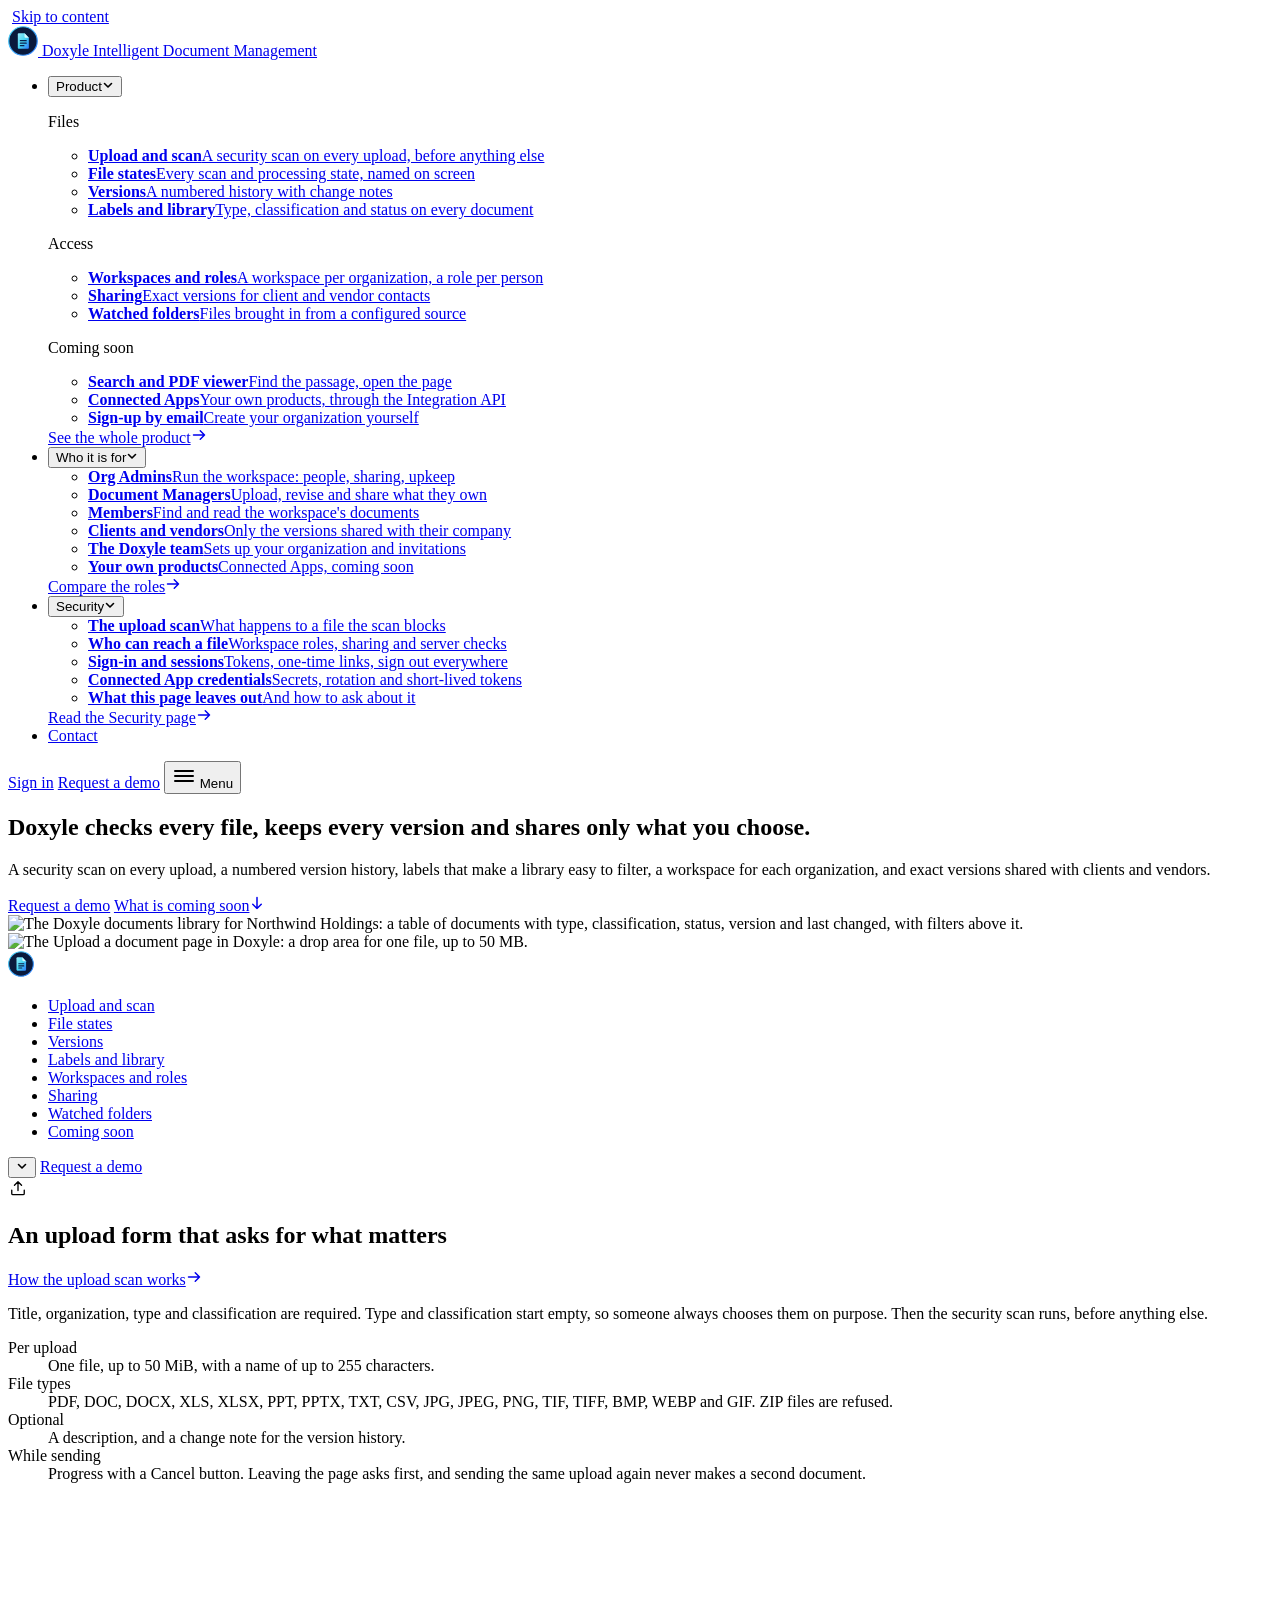
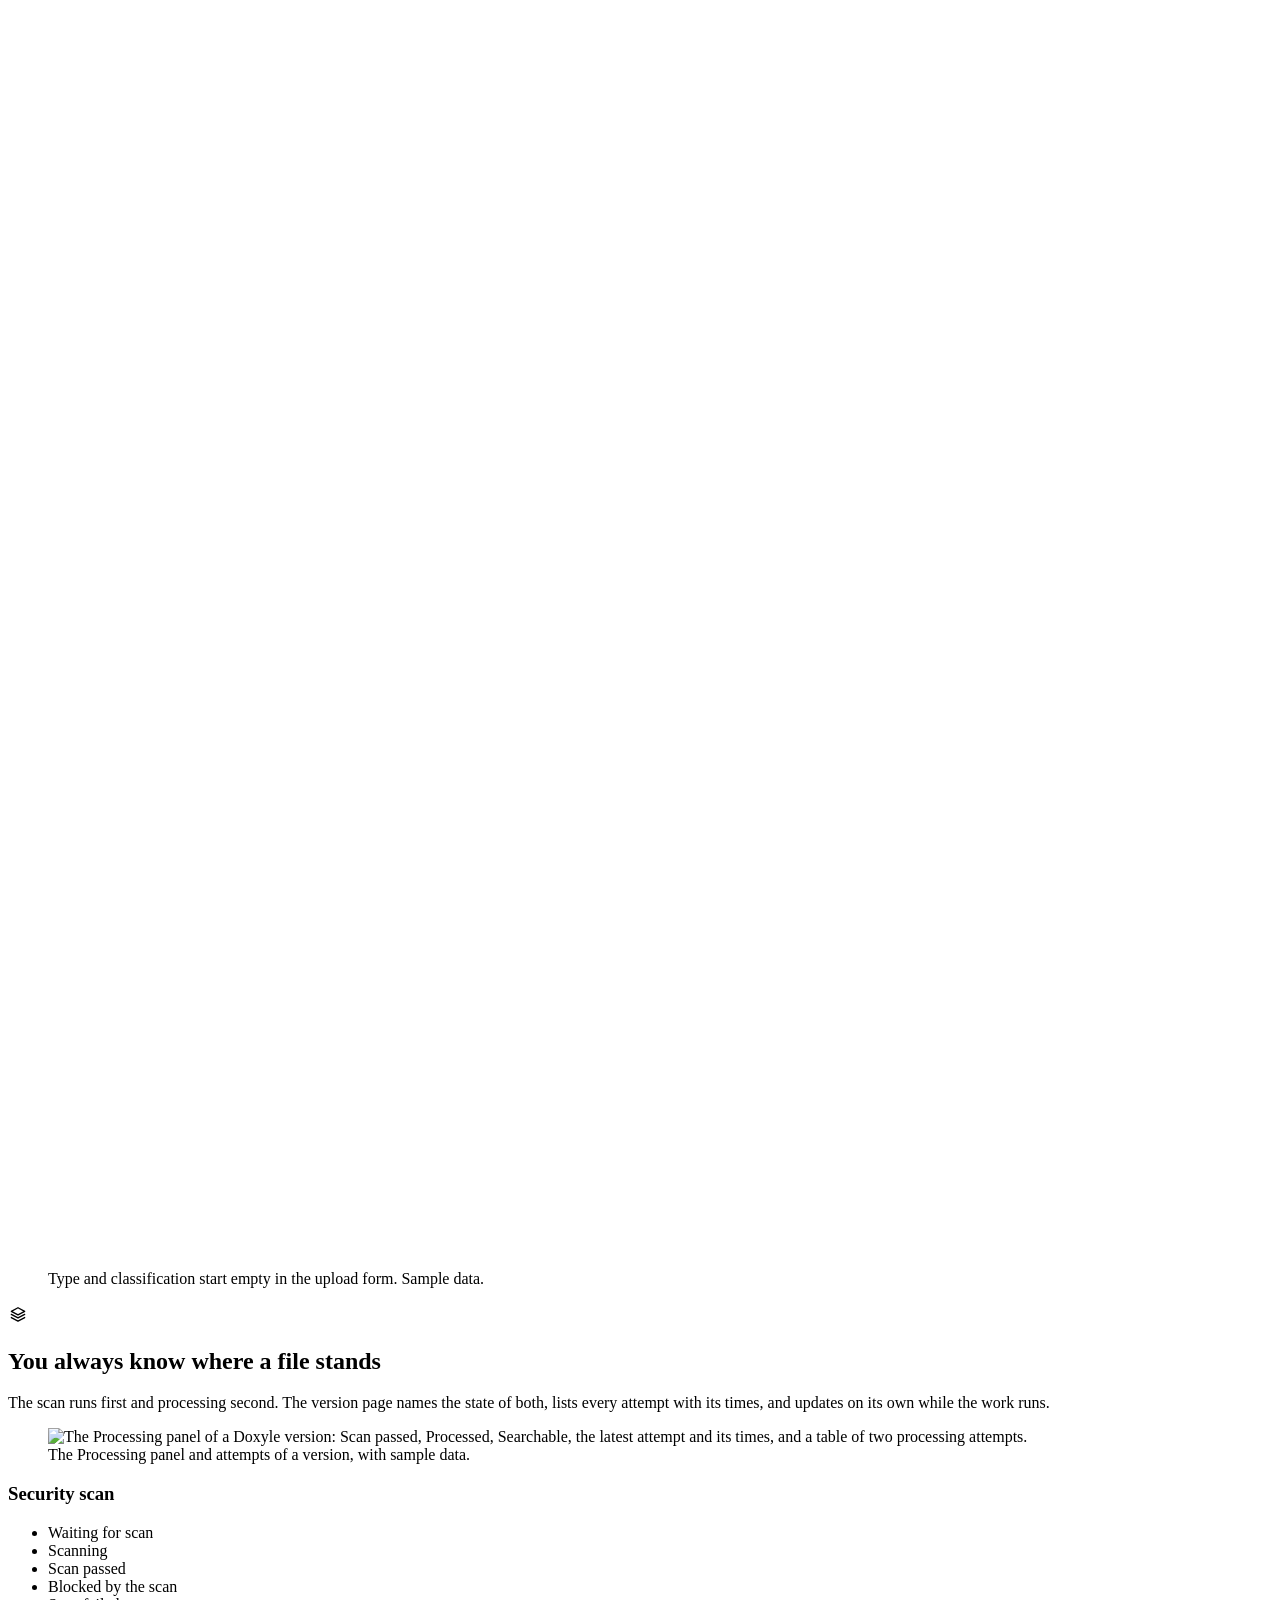
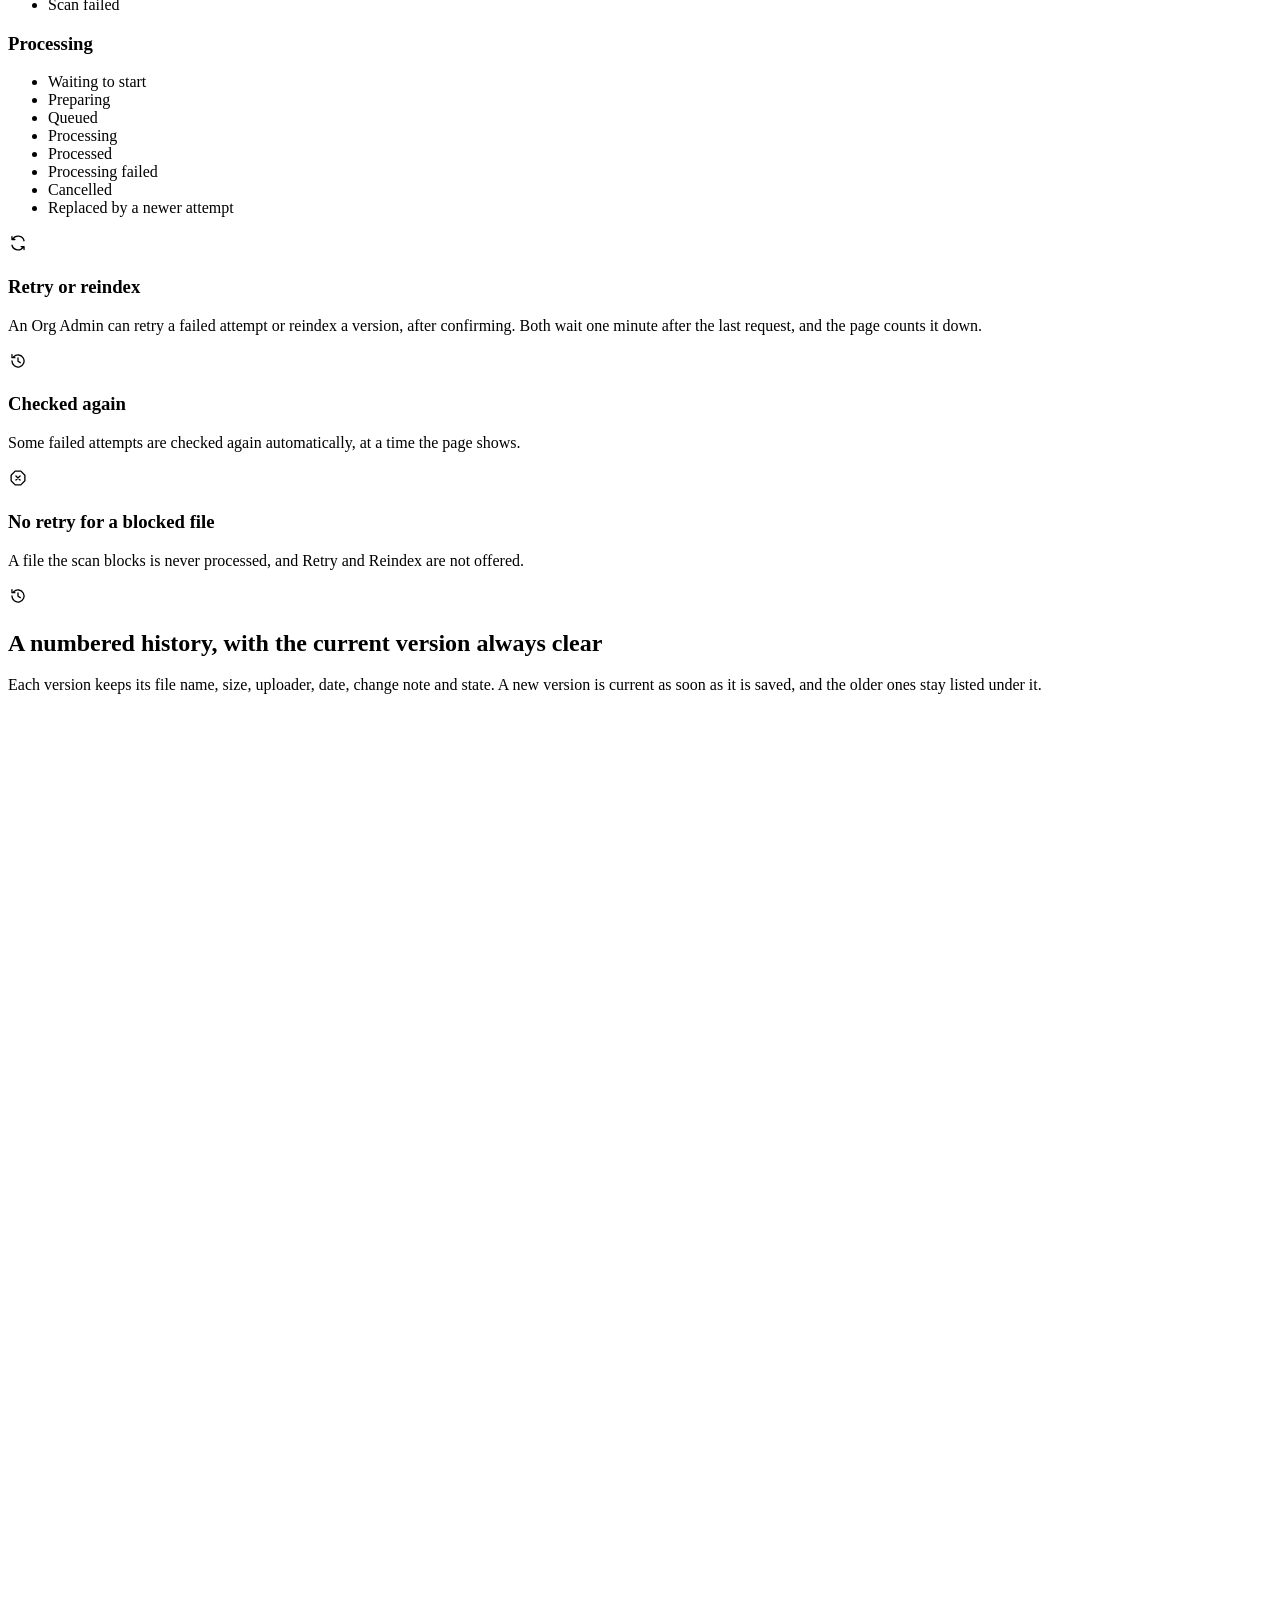
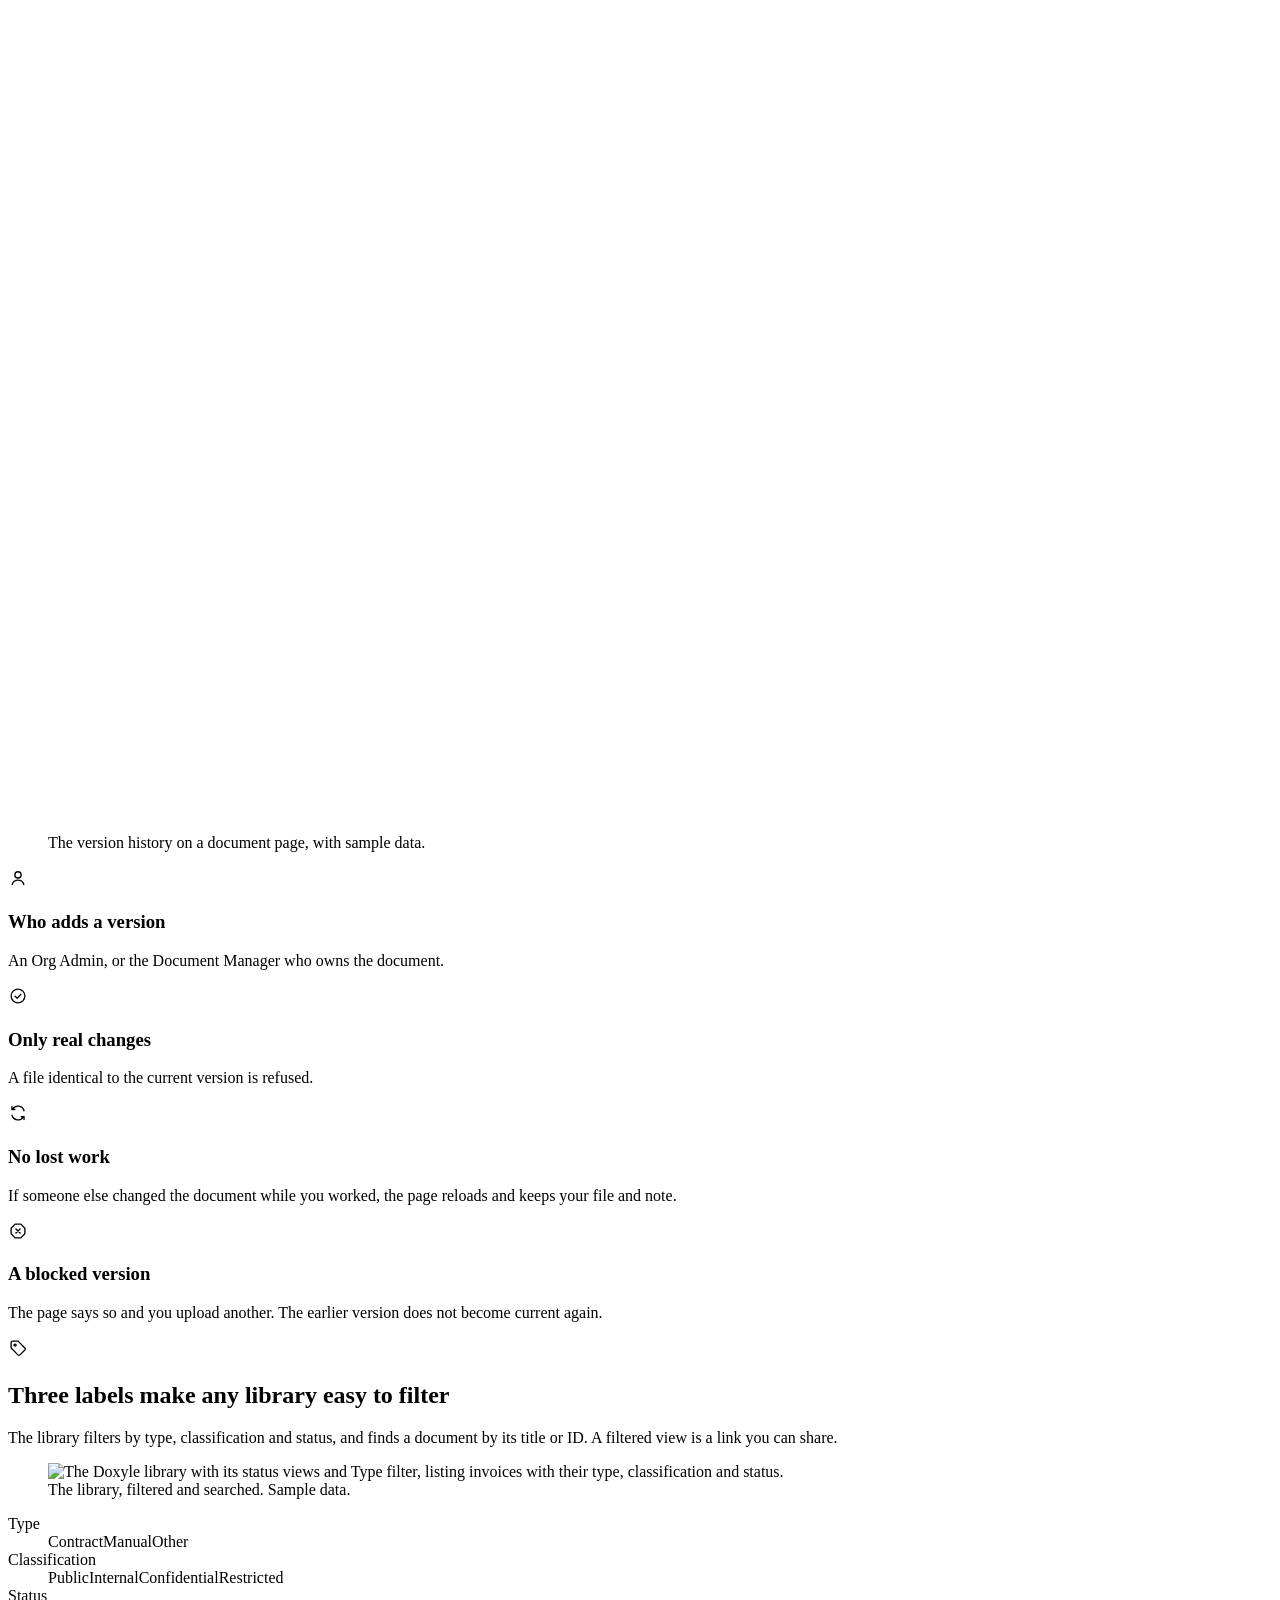
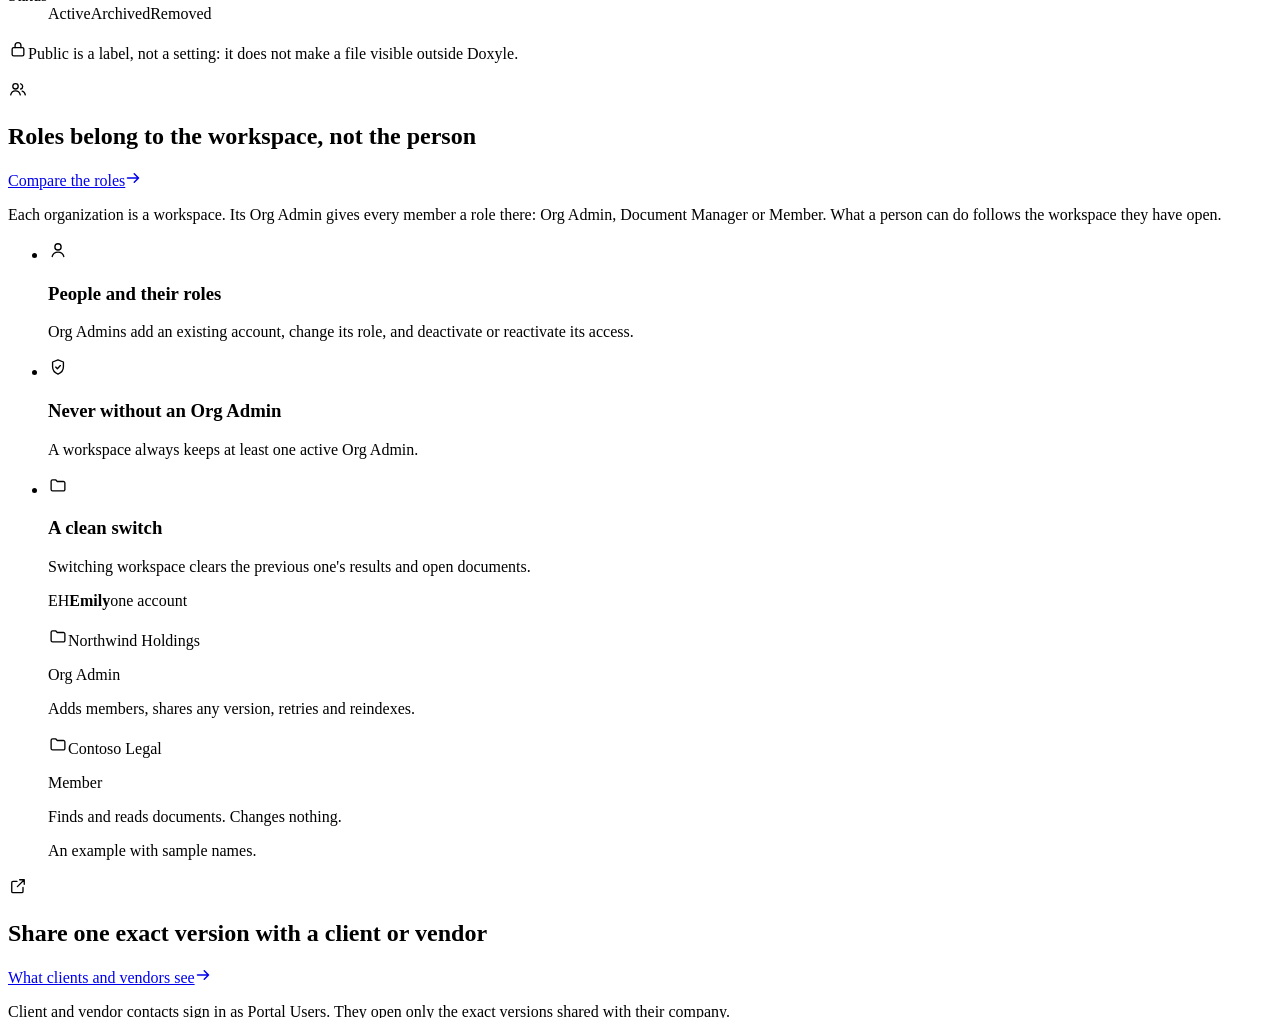
==== commit 8a7af274: "Call the product Doxyle instead of Peaplexa The document management product is now Doxyle (doxyle.co" ====
--- a/src/product/index.html
+++ b/src/product/index.html
@@ -3,13 +3,13 @@
 <head>
 <meta charset="utf-8">
 <meta name="viewport" content="width=device-width, initial-scale=1">
-<title>Product | Peaplexa Intelligent Document Management</title>
-<meta name="description" content="What Peaplexa does today: upload with a security scan, named file states, full version history, labels and a filterable library, a workspace per organization with roles, sharing with clients and vendors, and watched folders. Plus what is coming soon.">
+<title>Product | Doxyle Intelligent Document Management</title>
+<meta name="description" content="What Doxyle does today: upload with a security scan, named file states, full version history, labels and a filterable library, a workspace per organization with roles, sharing with clients and vendors, and watched folders. Plus what is coming soon.">
 <meta name="theme-color" content="#070d1c">
 <meta property="og:type" content="website">
-<meta property="og:site_name" content="Peaplexa by Datagonomix">
-<meta property="og:title" content="Product | Peaplexa Intelligent Document Management">
-<meta property="og:description" content="What Peaplexa does today: upload with a security scan, named file states, full version history, labels and a filterable library, a workspace per organization with roles, sharing with clients and vendors, and watched folders. Plus what is coming soon.">
+<meta property="og:site_name" content="Doxyle by Datagonomix">
+<meta property="og:title" content="Product | Doxyle Intelligent Document Management">
+<meta property="og:description" content="What Doxyle does today: upload with a security scan, named file states, full version history, labels and a filterable library, a workspace per organization with roles, sharing with clients and vendors, and watched folders. Plus what is coming soon.">
 <meta property="og:image" content="/assets/img/og.jpg">
 <meta property="og:image:width" content="1200">
 <meta property="og:image:height" content="630">
@@ -62,9 +62,9 @@
 <header class="site-head">
   <div class="mainbar">
     <div class="wrap mainbar-in">
-      <a class="brand" href="/" aria-label="Peaplexa home">
+      <a class="brand" href="/" aria-label="Doxyle home">
         <svg class="mark" viewBox="0 0 40 40" width="30" height="30" aria-hidden="true" focusable="false"><use href="#brand-mark"/></svg>
-        <span class="brand-name">Peaplexa</span>
+        <span class="brand-name">Doxyle</span>
         <span class="brand-sub">Intelligent Document Management</span>
       </a>
       <nav class="nav" aria-label="Main">
@@ -78,7 +78,7 @@
   </li><li class="nav-item has-menu">
     <button class="nav-top" type="button" aria-expanded="false" aria-controls="menu-who">Who it is for<svg class="chev" viewBox="0 0 12 12" width="12" height="12" aria-hidden="true" focusable="false"><path d="M2.5 4.5 6 8l3.5-3.5" fill="none" stroke="currentColor" stroke-width="1.6" stroke-linecap="round" stroke-linejoin="round"/></svg></button>
     <div class="menu" id="menu-who">
-      <div class="menu-cols"><div class="menu-col"><ul><li><a href="/who-it-is-for/#org-admins"><strong>Org Admins</strong><span>Run the workspace: people, sharing, upkeep</span></a></li><li><a href="/who-it-is-for/#document-managers"><strong>Document Managers</strong><span>Upload, revise and share what they own</span></a></li><li><a href="/who-it-is-for/#members"><strong>Members</strong><span>Find and read the workspace's documents</span></a></li><li><a href="/who-it-is-for/#portal-users"><strong>Clients and vendors</strong><span>Only the versions shared with their company</span></a></li><li><a href="/who-it-is-for/#operators"><strong>The Peaplexa team</strong><span>Sets up your organization and invitations</span></a></li><li><a href="/who-it-is-for/#apps"><strong>Your own products</strong><span>Connected Apps, coming soon</span></a></li></ul></div></div>
+      <div class="menu-cols"><div class="menu-col"><ul><li><a href="/who-it-is-for/#org-admins"><strong>Org Admins</strong><span>Run the workspace: people, sharing, upkeep</span></a></li><li><a href="/who-it-is-for/#document-managers"><strong>Document Managers</strong><span>Upload, revise and share what they own</span></a></li><li><a href="/who-it-is-for/#members"><strong>Members</strong><span>Find and read the workspace's documents</span></a></li><li><a href="/who-it-is-for/#portal-users"><strong>Clients and vendors</strong><span>Only the versions shared with their company</span></a></li><li><a href="/who-it-is-for/#operators"><strong>The Doxyle team</strong><span>Sets up your organization and invitations</span></a></li><li><a href="/who-it-is-for/#apps"><strong>Your own products</strong><span>Connected Apps, coming soon</span></a></li></ul></div></div>
       <a class="menu-foot" href="/who-it-is-for/#compare">Compare the roles<svg class="arr arr-r" viewBox="0 0 16 16" width="16" height="16" aria-hidden="true" focusable="false"><path d="M2.5 8h11M9.25 3.75 13.5 8l-4.25 4.25" fill="none" stroke="currentColor" stroke-width="1.5" stroke-linecap="round" stroke-linejoin="round"/></svg></a>
     </div>
   </li><li class="nav-item has-menu">
@@ -91,7 +91,7 @@
           <li class="nav-item"><a class="nav-top" href="/request-a-demo/#contact">Contact</a></li>
         </ul>
       </nav>
-      <a class="nav-signin" href="#">Sign in</a>
+      <a class="nav-signin" href="#" data-portal-link>Sign in</a>
       <a class="btn btn-pill nav-cta" href="/request-a-demo/">Request a demo</a>
       <button class="drawer-toggle" type="button" aria-expanded="false" aria-controls="drawer">
         <svg viewBox="0 0 24 24" width="24" height="24" aria-hidden="true" focusable="false"><path d="M3 7h18M3 12h18M3 17h18" stroke="currentColor" stroke-width="2" stroke-linecap="round"/></svg>
@@ -103,7 +103,7 @@
 <div class="drawer-scrim" hidden></div>
 <aside class="drawer" id="drawer" role="dialog" aria-modal="true" aria-label="Site menu" hidden>
   <div class="drawer-head">
-    <a class="brand brand-dark" href="/" aria-label="Peaplexa home"><svg class="mark" viewBox="0 0 40 40" width="34" height="34" aria-hidden="true" focusable="false"><use href="#brand-mark"/></svg><span class="brand-name">Peaplexa</span></a>
+    <a class="brand brand-dark" href="/" aria-label="Doxyle home"><svg class="mark" viewBox="0 0 40 40" width="34" height="34" aria-hidden="true" focusable="false"><use href="#brand-mark"/></svg><span class="brand-name">Doxyle</span></a>
     <button class="drawer-close" type="button" aria-label="Close menu">
       <svg viewBox="0 0 24 24" width="24" height="24" aria-hidden="true" focusable="false"><path d="M6 6l12 12M18 6L6 18" stroke="currentColor" stroke-width="2" stroke-linecap="round"/></svg>
     </button>
@@ -120,7 +120,7 @@
     <button class="drawer-top" type="button" aria-expanded="false" aria-controls="drawer-who">Who it is for<svg class="chev" viewBox="0 0 12 12" width="12" height="12" aria-hidden="true" focusable="false"><path d="M2.5 4.5 6 8l3.5-3.5" fill="none" stroke="currentColor" stroke-width="1.6" stroke-linecap="round" stroke-linejoin="round"/></svg></button>
     <ul class="drawer-sub" id="drawer-who" hidden>
       <li><a href="/who-it-is-for/">Who it is for overview</a></li>
-      <li><a href="/who-it-is-for/#org-admins">Org Admins</a></li><li><a href="/who-it-is-for/#document-managers">Document Managers</a></li><li><a href="/who-it-is-for/#members">Members</a></li><li><a href="/who-it-is-for/#portal-users">Clients and vendors</a></li><li><a href="/who-it-is-for/#operators">The Peaplexa team</a></li><li><a href="/who-it-is-for/#apps">Your own products</a></li>
+      <li><a href="/who-it-is-for/#org-admins">Org Admins</a></li><li><a href="/who-it-is-for/#document-managers">Document Managers</a></li><li><a href="/who-it-is-for/#members">Members</a></li><li><a href="/who-it-is-for/#portal-users">Clients and vendors</a></li><li><a href="/who-it-is-for/#operators">The Doxyle team</a></li><li><a href="/who-it-is-for/#apps">Your own products</a></li>
     </ul>
   </li><li class="drawer-group">
     <button class="drawer-top" type="button" aria-expanded="false" aria-controls="drawer-security">Security<svg class="chev" viewBox="0 0 12 12" width="12" height="12" aria-hidden="true" focusable="false"><path d="M2.5 4.5 6 8l3.5-3.5" fill="none" stroke="currentColor" stroke-width="1.6" stroke-linecap="round" stroke-linejoin="round"/></svg></button>
@@ -134,14 +134,14 @@
   </nav>
   <div class="drawer-foot">
     <a class="btn btn-pill" href="/request-a-demo/">Request a demo</a>
-    <a class="drawer-signin" href="#">Sign in to the app</a>
+    <a class="drawer-signin" href="#" data-portal-link>Sign in to the app</a>
   </div>
 </aside>
 
 <main id="main" tabindex="-1">
 <section class="phero on-dark navy-field" aria-labelledby="product-title">
   <div class="phero-copy">
-    <h1 id="product-title">Peaplexa checks every file, keeps every version and shares only what you choose.</h1>
+    <h1 id="product-title">Doxyle checks every file, keeps every version and shares only what you choose.</h1>
     <p class="lead">A security scan on every upload, a numbered version history, labels that make a library easy to filter, a workspace for each organization, and exact versions shared with clients and vendors.</p>
     <div class="actions">
       <a class="btn btn-pill" href="/request-a-demo/">Request a demo</a>
@@ -150,15 +150,15 @@
   </div>
   <div class="phero-fig">
     <div class="stack">
-      <div class="frame frame-dark stack-back"><div class="shot" style="--iw: 1200; --cx: 214; --cy: 0; --cw: 986; --ch: 534; --mx: 222; --my: 40; --mw: 430; --mh: 380"><img src="/assets/img/library-1200.webp" srcset="/assets/img/library-1200.webp 1200w, /assets/img/library-2400.webp 2400w" sizes="(max-width: 991px) 220vw, 68vw" width="2400" height="1300" alt="The Peaplexa documents library for Northwind Holdings: a table of documents with type, classification, status, version and last changed, with filters above it." decoding="async" fetchpriority="high"></div></div>
-      <div class="frame frame-dark stack-front"><div class="shot" style="--iw: 1200; --cx: 233; --cy: 40; --cw: 590; --ch: 280"><img src="/assets/img/upload-1200.webp" srcset="/assets/img/upload-1200.webp 1200w, /assets/img/upload-2400.webp 2400w" sizes="(max-width: 991px) 1px, 64vw" width="2400" height="1367" alt="The Upload a document page in Peaplexa: a drop area for one file, up to 50 MB." decoding="async" loading="lazy"></div></div>
+      <div class="frame frame-dark stack-back"><div class="shot" style="--iw: 1200; --cx: 214; --cy: 0; --cw: 986; --ch: 534; --mx: 222; --my: 40; --mw: 430; --mh: 380"><img src="/assets/img/library-1200.webp" srcset="/assets/img/library-1200.webp 1200w, /assets/img/library-2400.webp 2400w" sizes="(max-width: 991px) 220vw, 68vw" width="2400" height="1300" alt="The Doxyle documents library for Northwind Holdings: a table of documents with type, classification, status, version and last changed, with filters above it." decoding="async" fetchpriority="high"></div></div>
+      <div class="frame frame-dark stack-front"><div class="shot" style="--iw: 1200; --cx: 233; --cy: 40; --cw: 590; --ch: 280"><img src="/assets/img/upload-1200.webp" srcset="/assets/img/upload-1200.webp 1200w, /assets/img/upload-2400.webp 2400w" sizes="(max-width: 991px) 1px, 64vw" width="2400" height="1367" alt="The Upload a document page in Doxyle: a drop area for one file, up to 50 MB." decoding="async" loading="lazy"></div></div>
     </div>
   </div>
 </section>
 <div class="band-sentinel" aria-hidden="true"></div>
 <nav class="band" aria-label="Product capabilities">
   <div class="wrap band-in">
-    <a class="band-home" href="/" aria-label="Peaplexa home"><svg class="mark" viewBox="0 0 40 40" width="26" height="26" aria-hidden="true" focusable="false"><use href="#brand-mark"/></svg></a>
+    <a class="band-home" href="/" aria-label="Doxyle home"><svg class="mark" viewBox="0 0 40 40" width="26" height="26" aria-hidden="true" focusable="false"><use href="#brand-mark"/></svg></a>
     <ul class="band-links"><li><a href="/product/#upload">Upload and scan</a></li><li><a href="/product/#states">File states</a></li><li><a href="/product/#versions">Versions</a></li><li><a href="/product/#labels">Labels and library</a></li><li><a href="/product/#workspaces">Workspaces and roles</a></li><li><a href="/product/#sharing">Sharing</a></li><li><a href="/product/#watched">Watched folders</a></li><li><a href="/product/#coming">Coming soon</a></li></ul>
     <button class="band-more" type="button" tabindex="-1" aria-hidden="true"><svg class="chev" viewBox="0 0 12 12" width="12" height="12" aria-hidden="true" focusable="false"><path d="M2.5 4.5 6 8l3.5-3.5" fill="none" stroke="currentColor" stroke-width="1.6" stroke-linecap="round" stroke-linejoin="round"/></svg></button>
     <a class="band-cta" href="/request-a-demo/">Request a demo</a>
@@ -181,7 +181,7 @@
       </dl>
       <figure class="item span-7">
         <div class="shot-stage">
-          <div class="shot-frame"><div class="shot" style="--iw: 1200; --cx: 548; --cy: 200; --cw: 632; --ch: 272; --mw: 352"><img src="/assets/img/upload-1200.webp" srcset="/assets/img/upload-1200.webp 1200w, /assets/img/upload-2400.webp 2400w" sizes="(max-width: 600px) 340vw, 1300px" width="2400" height="1367" alt="The Peaplexa upload form: a drop area for one file up to 50 MB, a title field, and Type and Classification fields that start empty." decoding="async" loading="lazy"></div></div>
+          <div class="shot-frame"><div class="shot" style="--iw: 1200; --cx: 548; --cy: 200; --cw: 632; --ch: 272; --mw: 352"><img src="/assets/img/upload-1200.webp" srcset="/assets/img/upload-1200.webp 1200w, /assets/img/upload-2400.webp 2400w" sizes="(max-width: 600px) 340vw, 1300px" width="2400" height="1367" alt="The Doxyle upload form: a drop area for one file up to 50 MB, a title field, and Type and Classification fields that start empty." decoding="async" loading="lazy"></div></div>
         </div>
         <figcaption class="cap">Type and classification start empty in the upload form. Sample data.</figcaption>
       </figure>
@@ -199,7 +199,7 @@
       <div class="row">
         <figure class="item span-8">
           <div class="shot-stage">
-            <div class="shot-frame"><div class="shot" style="--iw: 1200; --cx: 233; --cy: 165; --cw: 947; --ch: 400; --mw: 300; --mh: 250"><img src="/assets/img/version-1200.webp" srcset="/assets/img/version-1200.webp 1200w, /assets/img/version-2400.webp 2400w" sizes="(max-width: 600px) 400vw, 1200px" width="2400" height="1217" alt="The Processing panel of a Peaplexa version: Scan passed, Processed, Searchable, the latest attempt and its times, and a table of two processing attempts." decoding="async" loading="lazy"></div></div>
+            <div class="shot-frame"><div class="shot" style="--iw: 1200; --cx: 233; --cy: 165; --cw: 947; --ch: 400; --mw: 300; --mh: 250"><img src="/assets/img/version-1200.webp" srcset="/assets/img/version-1200.webp 1200w, /assets/img/version-2400.webp 2400w" sizes="(max-width: 600px) 400vw, 1200px" width="2400" height="1217" alt="The Processing panel of a Doxyle version: Scan passed, Processed, Searchable, the latest attempt and its times, and a table of two processing attempts." decoding="async" loading="lazy"></div></div>
           </div>
           <figcaption class="cap">The Processing panel and attempts of a version, with sample data.</figcaption>
         </figure>
@@ -247,7 +247,7 @@
     <div class="sec-body">
       <figure class="wide-fig">
         <div class="shot-stage shot-wide">
-          <div class="shot-frame"><div class="shot" style="--iw: 1200; --cx: 24; --cy: 612; --cw: 1152; --ch: 222; --mw: 420"><img src="/assets/img/detail-1200.webp" srcset="/assets/img/detail-1200.webp 1200w, /assets/img/detail-2368.webp 2368w" sizes="(max-width: 600px) 300vw, 1400px" width="2368" height="1720" alt="The version history of a Peaplexa document: Version 3 is current, with Version 2 and Version 1 below it, each with its file name, size, uploader, date and change note." decoding="async" loading="lazy"></div></div>
+          <div class="shot-frame"><div class="shot" style="--iw: 1200; --cx: 24; --cy: 612; --cw: 1152; --ch: 222; --mw: 420"><img src="/assets/img/detail-1200.webp" srcset="/assets/img/detail-1200.webp 1200w, /assets/img/detail-2368.webp 2368w" sizes="(max-width: 600px) 300vw, 1400px" width="2368" height="1720" alt="The version history of a Doxyle document: Version 3 is current, with Version 2 and Version 1 below it, each with its file name, size, uploader, date and change note." decoding="async" loading="lazy"></div></div>
         </div>
         <figcaption class="cap">The version history on a document page, with sample data.</figcaption>
       </figure>
@@ -270,7 +270,7 @@
     <div class="sec-body row">
       <figure class="item span-7">
         <div class="shot-stage">
-          <div class="shot-frame"><div class="shot" style="--iw: 1200; --cx: 24; --cy: 228; --cw: 520; --ch: 279; --mw: 360"><img src="/assets/img/finance-lib-1200.webp" srcset="/assets/img/finance-lib-1200.webp 1200w, /assets/img/finance-lib-2368.webp 2368w" sizes="(max-width: 600px) 330vw, 1200px" width="2368" height="1400" alt="The Peaplexa library with its status views and Type filter, listing invoices with their type, classification and status." decoding="async" loading="lazy"></div></div>
+          <div class="shot-frame"><div class="shot" style="--iw: 1200; --cx: 24; --cy: 228; --cw: 520; --ch: 279; --mw: 360"><img src="/assets/img/finance-lib-1200.webp" srcset="/assets/img/finance-lib-1200.webp 1200w, /assets/img/finance-lib-2368.webp 2368w" sizes="(max-width: 600px) 330vw, 1200px" width="2368" height="1400" alt="The Doxyle library with its status views and Type filter, listing invoices with their type, classification and status." decoding="async" loading="lazy"></div></div>
         </div>
         <figcaption class="cap">The library, filtered and searched. Sample data.</figcaption>
       </figure>
@@ -280,7 +280,7 @@
           <div><dt>Classification</dt><dd class="levels"><span class="lv lv-1">Public</span><span class="lv lv-2">Internal</span><span class="lv lv-3">Confidential</span><span class="lv lv-4">Restricted</span></dd></div>
           <div><dt>Status</dt><dd><span>Active</span><span>Archived</span><span>Removed</span></dd></div>
         </dl>
-        <p class="lbl-note"><svg class="ic" viewBox="0 0 24 24" width="20" height="20" aria-hidden="true" focusable="false"><use href="#i-lock"/></svg><span>Public is a label, not a setting: it does not make a file visible outside Peaplexa.</span></p>
+        <p class="lbl-note"><svg class="ic" viewBox="0 0 24 24" width="20" height="20" aria-hidden="true" focusable="false"><use href="#i-lock"/></svg><span>Public is a label, not a setting: it does not make a file visible outside Doxyle.</span></p>
       </div>
     </div>
   </div>
@@ -368,9 +368,9 @@
     <div class="sec-body">
       <figure class="wide-fig">
         <div class="shot-stage shot-wide">
-          <div class="shot-frame"><div class="shot" style="--iw: 1200; --cx: 25; --cy: 238; --cw: 1155; --ch: 474; --mx: 605; --my: 240; --mw: 390; --mh: 166"><img src="/assets/img/watched-1200.webp" srcset="/assets/img/watched-1200.webp 1200w, /assets/img/watched-2368.webp 2368w" sizes="(max-width: 600px) 320vw, 1400px" width="2368" height="1560" alt="A Peaplexa watched source: its workspace, owner and defaults, its activity with 16 tracked, 3 failed and 1 missing file, and a table of files with their states, failures and next attempt." decoding="async" loading="lazy"></div></div>
-        </div>
-        <figcaption class="cap">A watched source in Peaplexa, with sample data.</figcaption>
+          <div class="shot-frame"><div class="shot" style="--iw: 1200; --cx: 25; --cy: 238; --cw: 1155; --ch: 474; --mx: 605; --my: 240; --mw: 390; --mh: 166"><img src="/assets/img/watched-1200.webp" srcset="/assets/img/watched-1200.webp 1200w, /assets/img/watched-2368.webp 2368w" sizes="(max-width: 600px) 320vw, 1400px" width="2368" height="1560" alt="A Doxyle watched source: its workspace, owner and defaults, its activity with 16 tracked, 3 failed and 1 missing file, and a table of files with their states, failures and next attempt." decoding="async" loading="lazy"></div></div>
+        </div>
+        <figcaption class="cap">A watched source in Doxyle, with sample data.</figcaption>
       </figure>
       <div class="cols cols-3">
         <div class="col"><svg class="ic" viewBox="0 0 24 24" width="20" height="20" aria-hidden="true" focusable="false"><use href="#i-eye"/></svg><h3>What an Org Admin sees</h3><p>The last check, the counts of tracked, failed and missing files, and the state of each file.</p></div>
@@ -390,7 +390,7 @@
     <div class="sec-body">
       <article class="apps" id="connected-apps" aria-labelledby="apps-title">
         <h3 id="apps-title">Connected Apps <span class="soon">Coming soon</span></h3>
-        <p class="apps-lead">Connect a product your company runs, such as an HR system. Its documents live in Peaplexa, and its people see only what they are granted.</p>
+        <p class="apps-lead">Connect a product your company runs, such as an HR system. Its documents live in Doxyle, and its people see only what they are granted.</p>
         <div class="flow">
           <div class="flow-node flow-app">
             <span class="flow-ic"><svg class="ic" viewBox="0 0 24 24" width="20" height="20" aria-hidden="true" focusable="false"><use href="#i-plug"/></svg></span>
@@ -409,7 +409,7 @@
           </ul>
           <div class="flow-node flow-dms">
             <span class="flow-ic flow-mark"><svg class="mark" viewBox="0 0 40 40" width="40" height="40" aria-hidden="true" focusable="false"><use href="#brand-mark"/></svg></span>
-            <strong>Peaplexa</strong>
+            <strong>Doxyle</strong>
             <span class="flow-sub">Each app's libraries, members and documents are kept apart.</span>
             <ul class="flow-facts">
               <li>Scans every upload before it is processed.</li>
@@ -428,7 +428,7 @@
       </article>
       <div class="cols cols-2 next-cols">
         <article class="col" id="search" aria-labelledby="search-title"><svg class="ic" viewBox="0 0 24 24" width="20" height="20" aria-hidden="true" focusable="false"><use href="#i-search"/></svg><h3 id="search-title">Search and PDF viewer <span class="soon">Coming soon</span></h3><p>Search the text of the documents you may open. Each result shows the matching passage and opens the PDF at that page, with the passage highlighted. Today the library finds documents by title or ID.</p></article>
-        <article class="col" id="signup" aria-labelledby="signup-title"><svg class="ic" viewBox="0 0 24 24" width="20" height="20" aria-hidden="true" focusable="false"><use href="#i-mail"/></svg><h3 id="signup-title">Sign-up by email <span class="soon">Coming soon</span></h3><p>Ask for a link with your work email, name your organization and become its first Org Admin. The link lasts 30 minutes. Today the Peaplexa team sets up each organization.</p></article>
+        <article class="col" id="signup" aria-labelledby="signup-title"><svg class="ic" viewBox="0 0 24 24" width="20" height="20" aria-hidden="true" focusable="false"><use href="#i-mail"/></svg><h3 id="signup-title">Sign-up by email <span class="soon">Coming soon</span></h3><p>Ask for a link with your work email, name your organization and become its first Org Admin. The link lasts 30 minutes. Today the Doxyle team sets up each organization.</p></article>
       </div>
     </div>
   </div>
@@ -437,7 +437,7 @@
 <section class="cta" aria-labelledby="cta-title">
   <div class="wrap cta-in">
     <div class="cta-copy">
-      <h2 id="cta-title">See a file go through Peaplexa</h2>
+      <h2 id="cta-title">See a file go through Doxyle</h2>
       <p class="lead">Tell us about the documents you keep and who needs them. We will walk you through an upload, its scan, its versions and who can open it.</p>
     </div>
     <div class="actions">
@@ -452,19 +452,20 @@
 <footer class="site-foot">
   <div class="wrap foot-grid">
     <div class="foot-brand">
-      <a class="brand brand-dark" href="/" aria-label="Peaplexa home"><svg class="mark" viewBox="0 0 40 40" width="36" height="36" aria-hidden="true" focusable="false"><use href="#brand-mark"/></svg><span class="brand-name">Peaplexa</span></a>
+      <a class="brand brand-dark" href="/" aria-label="Doxyle home"><svg class="mark" viewBox="0 0 40 40" width="36" height="36" aria-hidden="true" focusable="false"><use href="#brand-mark"/></svg><span class="brand-name">Doxyle</span></a>
       <p>Intelligent Document Management. A security scan on every upload, every version kept, and a workspace for each organization.</p>
       <a class="foot-mail" href="mailto:info@datagonomix.com"><svg class="ic" viewBox="0 0 24 24" width="20" height="20" aria-hidden="true" focusable="false"><use href="#i-mail"/></svg>info@datagonomix.com</a>
     </div>
-    <nav class="foot-col foot-product" aria-label="Product"><h2><a href="/product/">Product</a></h2><ul><li><a href="/product/#upload">Upload and scan</a></li><li><a href="/product/#states">File states</a></li><li><a href="/product/#versions">Versions</a></li><li><a href="/product/#labels">Labels and library</a></li><li><a href="/product/#workspaces">Workspaces and roles</a></li><li><a href="/product/#sharing">Sharing</a></li><li><a href="/product/#watched">Watched folders</a></li><li><a href="/product/#search">Search and PDF viewer</a></li><li><a href="/product/#connected-apps">Connected Apps</a></li><li><a href="/product/#signup">Sign-up by email</a></li></ul></nav><nav class="foot-col foot-who" aria-label="Who it is for"><h2><a href="/who-it-is-for/">Who it is for</a></h2><ul><li><a href="/who-it-is-for/#org-admins">Org Admins</a></li><li><a href="/who-it-is-for/#document-managers">Document Managers</a></li><li><a href="/who-it-is-for/#members">Members</a></li><li><a href="/who-it-is-for/#portal-users">Clients and vendors</a></li><li><a href="/who-it-is-for/#operators">The Peaplexa team</a></li><li><a href="/who-it-is-for/#apps">Your own products</a></li></ul></nav><nav class="foot-col foot-security" aria-label="Security"><h2><a href="/security/">Security</a></h2><ul><li><a href="/security/#scan">The upload scan</a></li><li><a href="/security/#access">Who can reach a file</a></li><li><a href="/security/#sessions">Sign-in and sessions</a></li><li><a href="/security/#apps">Connected App credentials</a></li><li><a href="/security/#questions">What this page leaves out</a></li></ul></nav>
+    <nav class="foot-col foot-product" aria-label="Product"><h2><a href="/product/">Product</a></h2><ul><li><a href="/product/#upload">Upload and scan</a></li><li><a href="/product/#states">File states</a></li><li><a href="/product/#versions">Versions</a></li><li><a href="/product/#labels">Labels and library</a></li><li><a href="/product/#workspaces">Workspaces and roles</a></li><li><a href="/product/#sharing">Sharing</a></li><li><a href="/product/#watched">Watched folders</a></li><li><a href="/product/#search">Search and PDF viewer</a></li><li><a href="/product/#connected-apps">Connected Apps</a></li><li><a href="/product/#signup">Sign-up by email</a></li></ul></nav><nav class="foot-col foot-who" aria-label="Who it is for"><h2><a href="/who-it-is-for/">Who it is for</a></h2><ul><li><a href="/who-it-is-for/#org-admins">Org Admins</a></li><li><a href="/who-it-is-for/#document-managers">Document Managers</a></li><li><a href="/who-it-is-for/#members">Members</a></li><li><a href="/who-it-is-for/#portal-users">Clients and vendors</a></li><li><a href="/who-it-is-for/#operators">The Doxyle team</a></li><li><a href="/who-it-is-for/#apps">Your own products</a></li></ul></nav><nav class="foot-col foot-security" aria-label="Security"><h2><a href="/security/">Security</a></h2><ul><li><a href="/security/#scan">The upload scan</a></li><li><a href="/security/#access">Who can reach a file</a></li><li><a href="/security/#sessions">Sign-in and sessions</a></li><li><a href="/security/#apps">Connected App credentials</a></li><li><a href="/security/#questions">What this page leaves out</a></li></ul></nav>
   </div>
   <div class="wrap foot-base">
-    <p>&copy; 2026 Peaplexa by Datagonomix</p>
+    <p>&copy; 2026 Doxyle by Datagonomix</p>
     <p>Screens on this site use sample data.</p>
-    <p><a href="#">Sign in to the app</a></p>
+    <p><a href="#" data-portal-link>Sign in to the app</a></p>
   </div>
 </footer>
 
+<script src="/portal-config.js" defer></script>
 <script src="/assets/js/site.js" defer></script>
 </body>
 </html>
